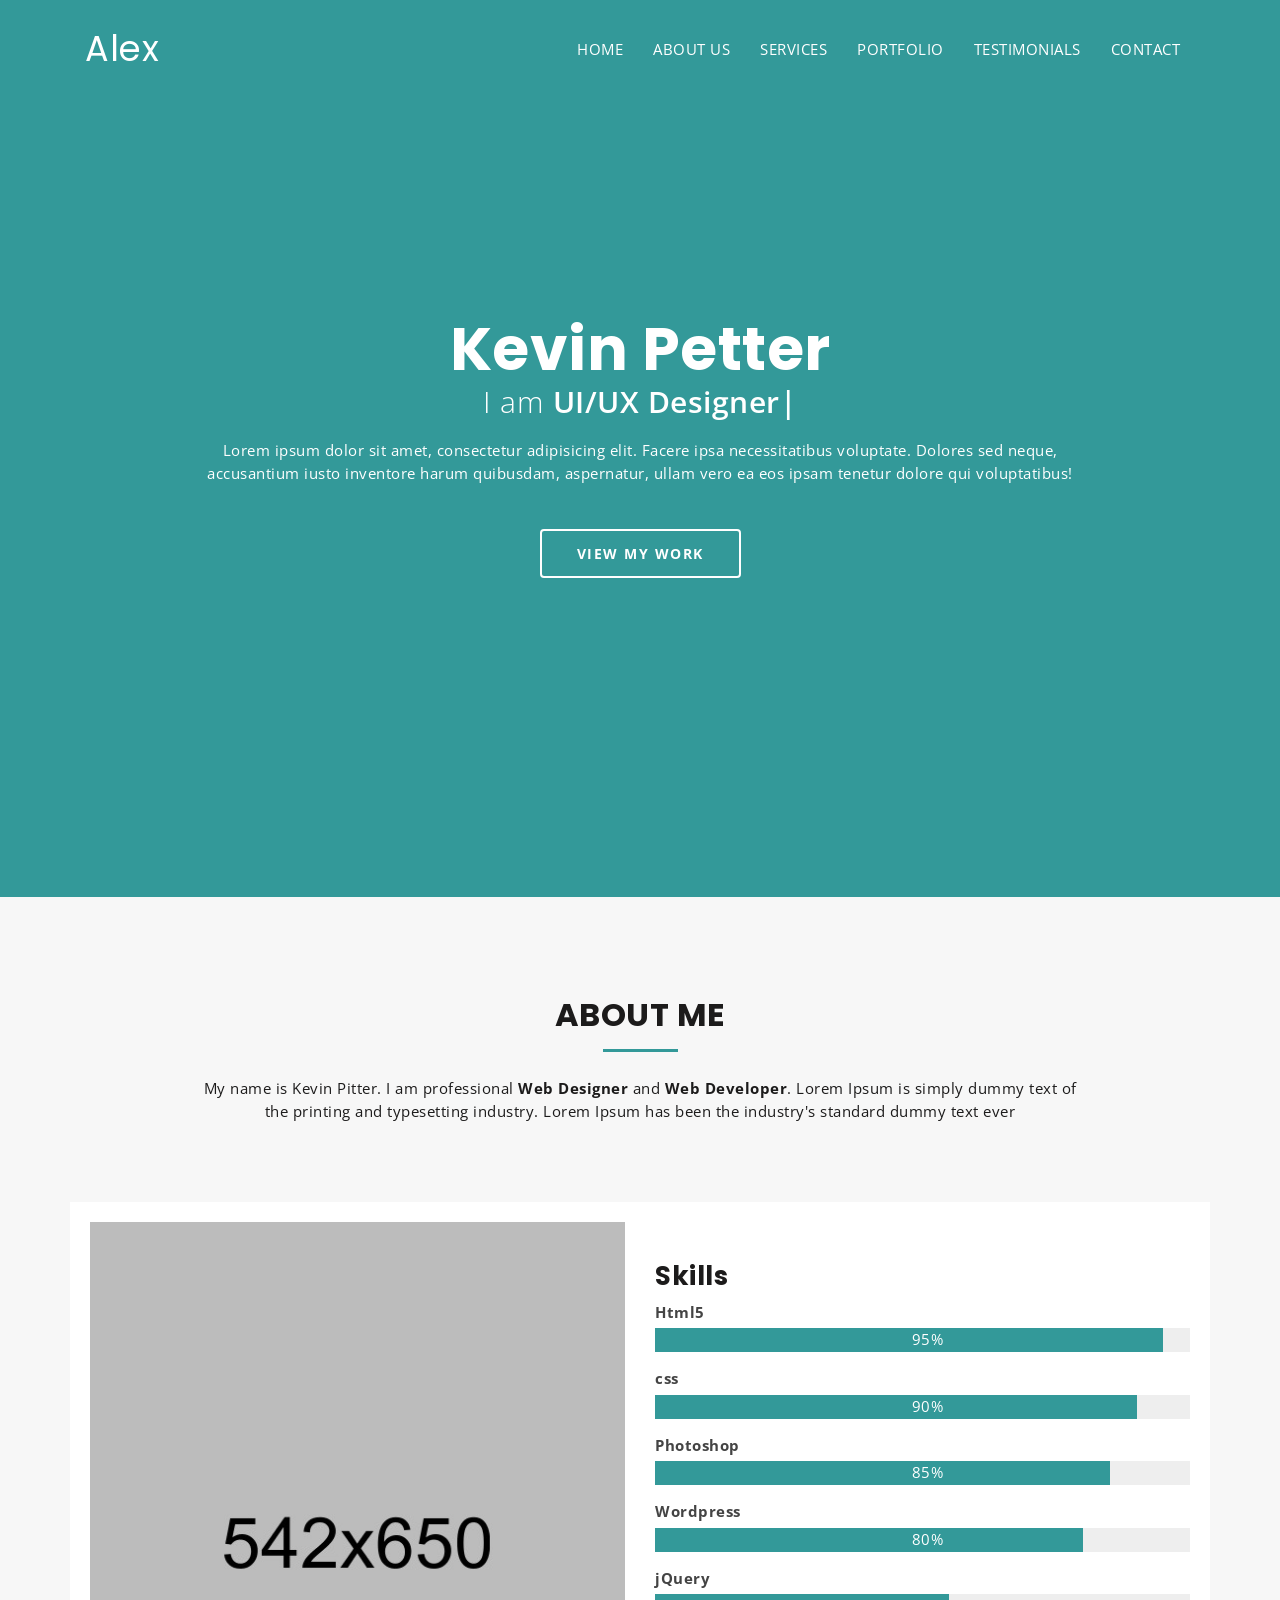
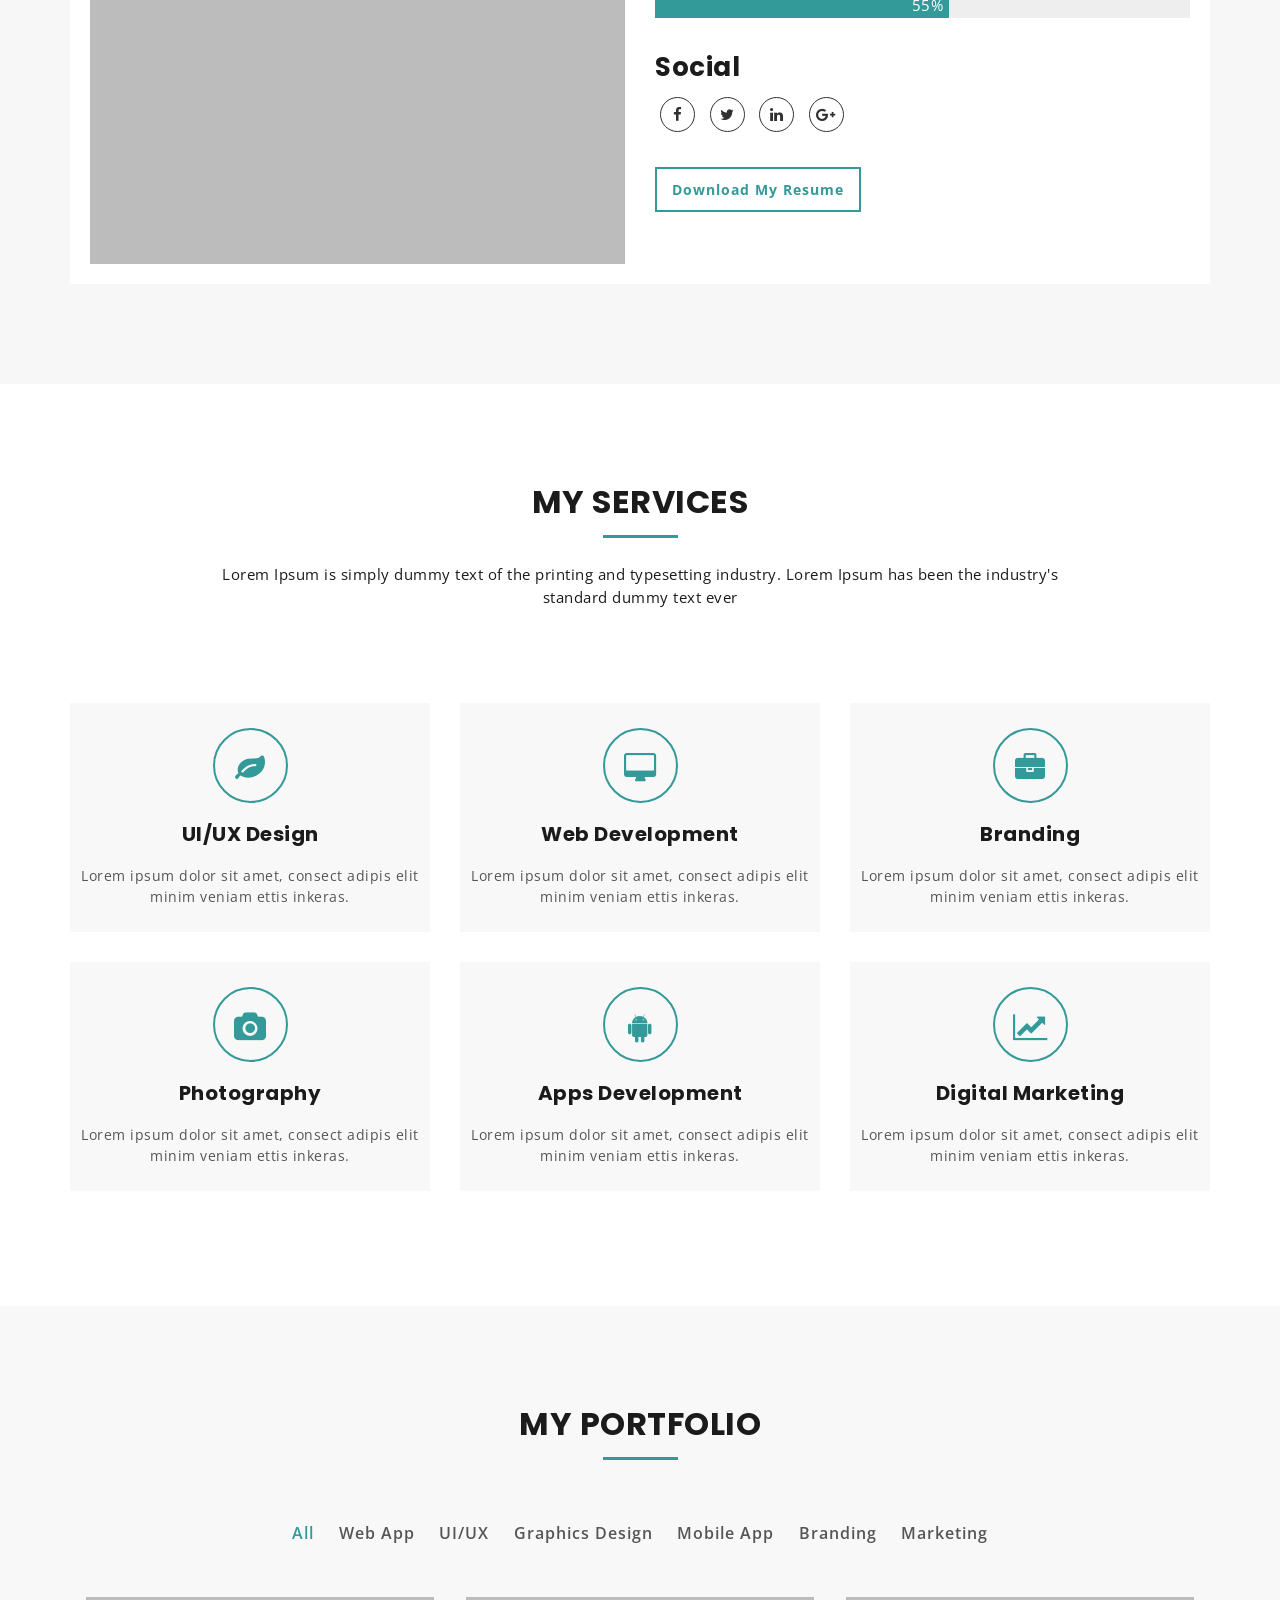
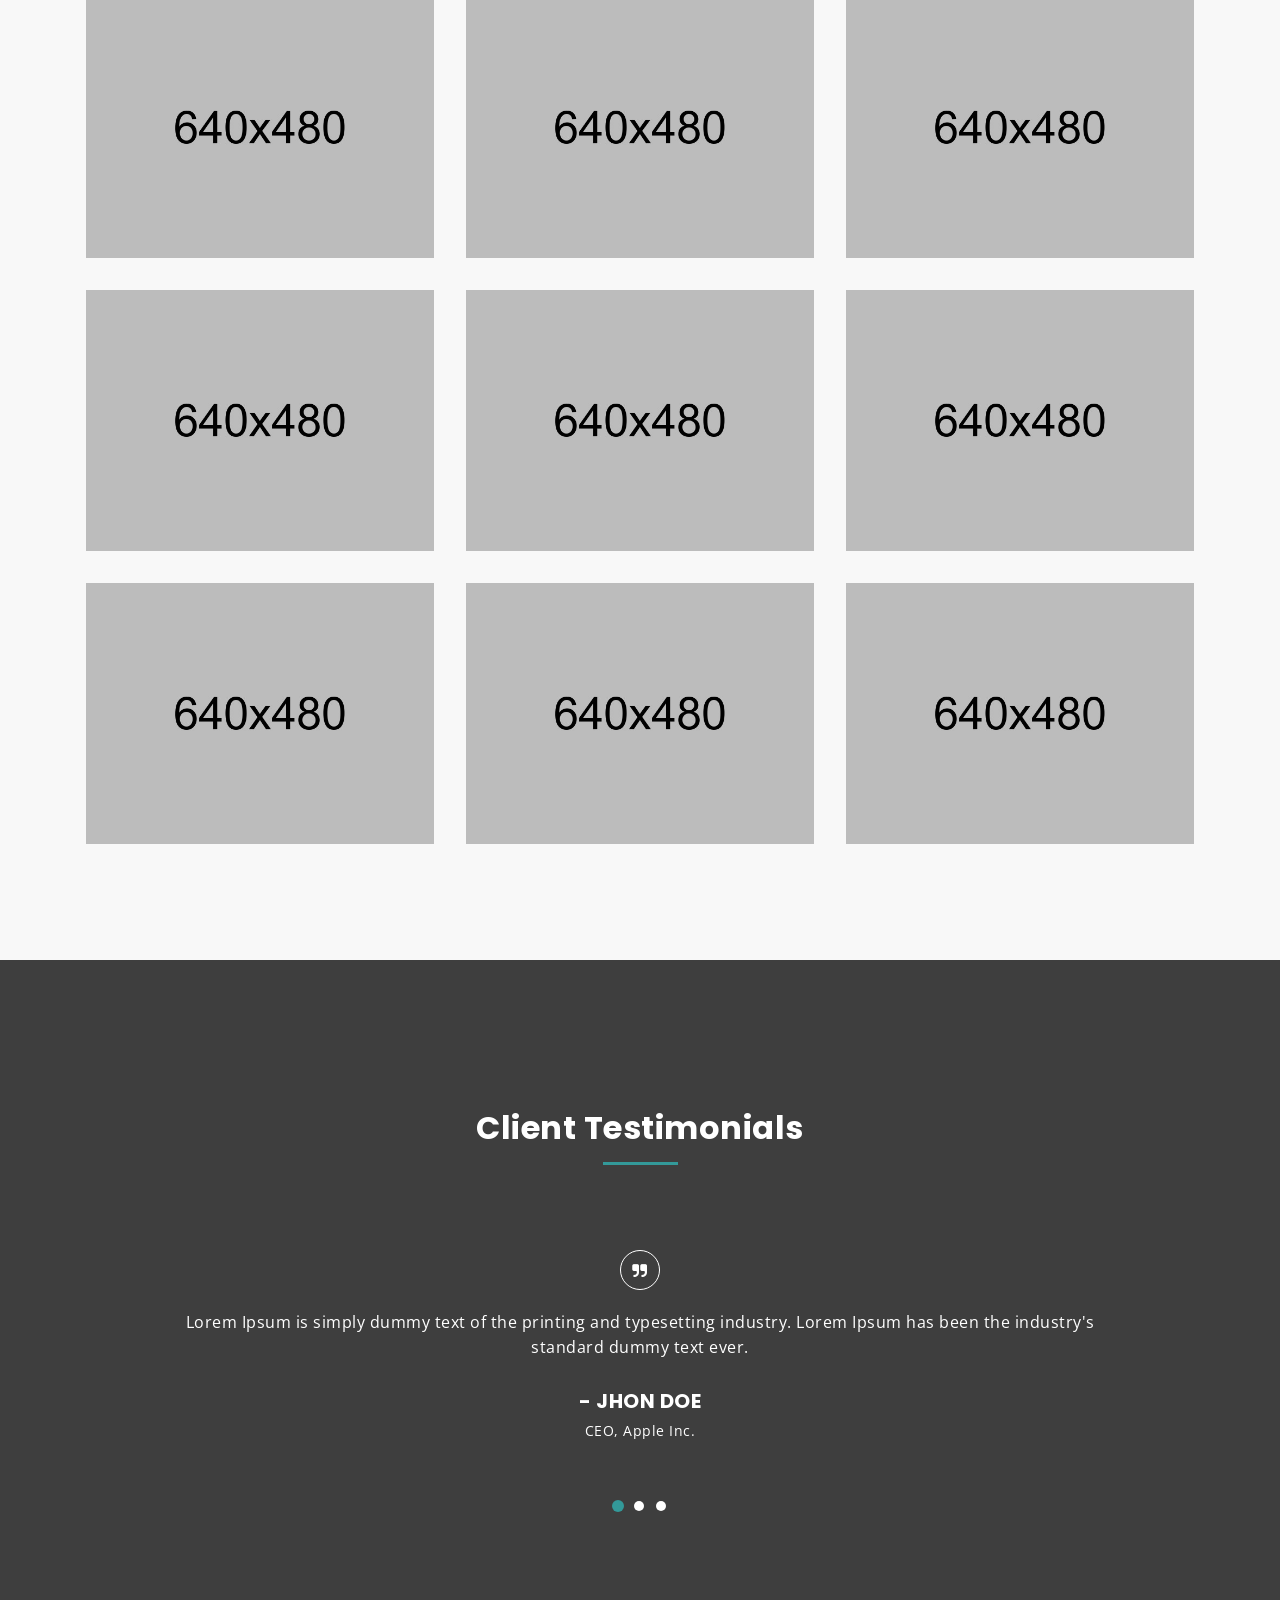
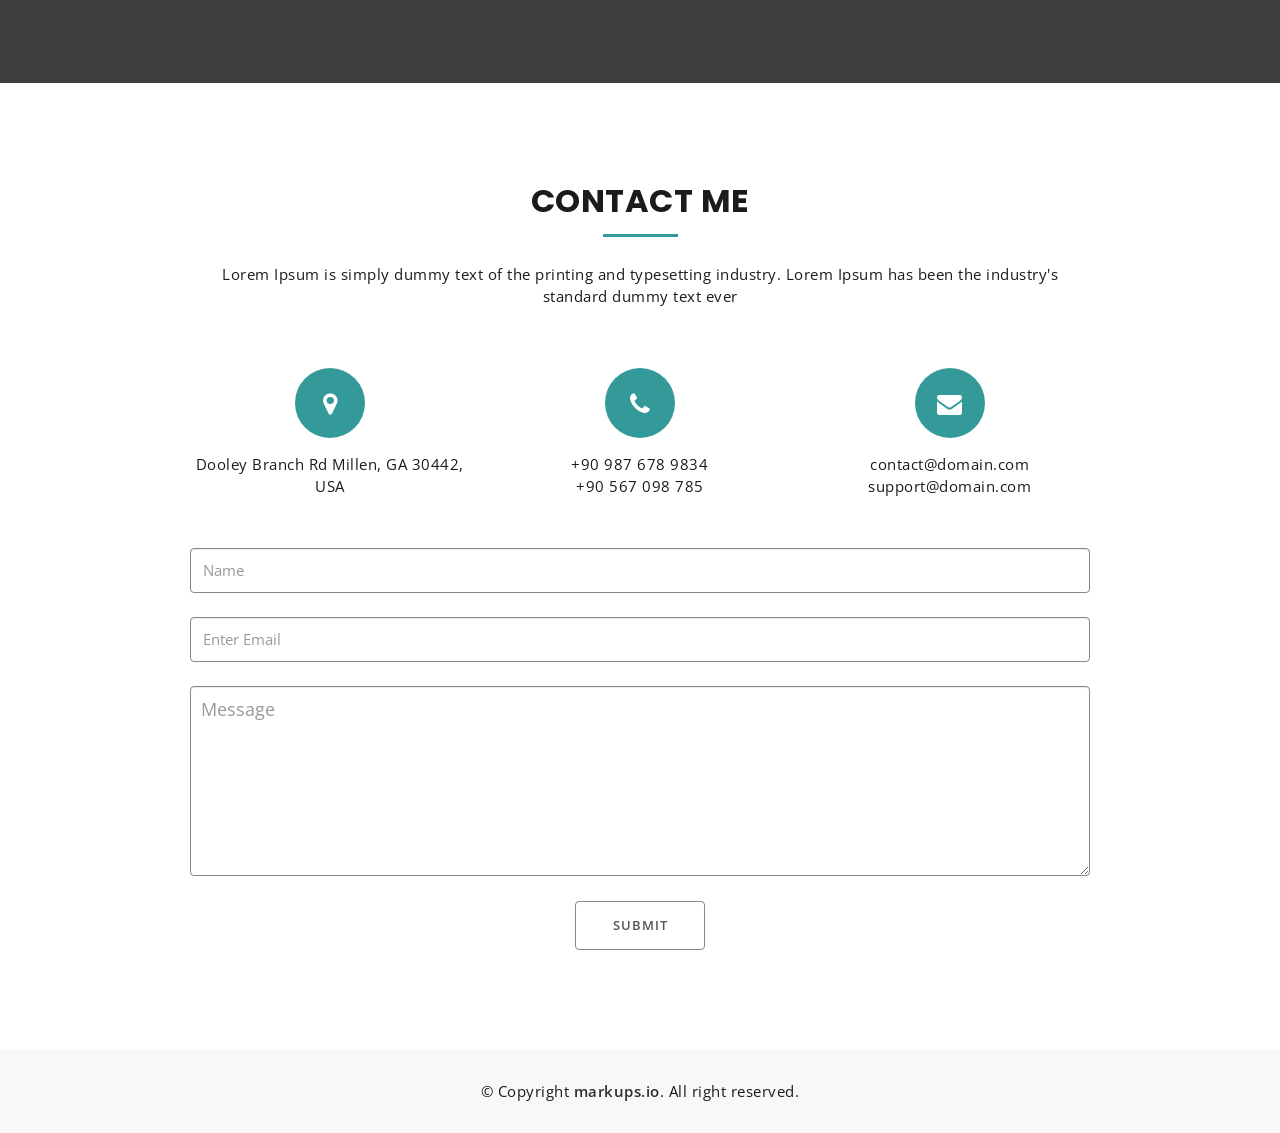
==== index.html @ 5b459e09 "Moved some files around" ====
<!DOCTYPE html>
<html lang="en">
  <head>
    <meta charset="utf-8">
    <meta http-equiv="X-UA-Compatible" content="IE=edge">
    <meta name="viewport" content="width=device-width, initial-scale=1">
    <!-- The above 3 meta tags *must* come first in the head; any other head content must come *after* these tags -->
    <title>Kevin : Home</title>
    <!-- Favicon -->
    <link rel="shortcut icon" type="image/icon" href="assets/images/favicon.ico"/>
    <!-- Font Awesome -->
    <link href="https://maxcdn.bootstrapcdn.com/font-awesome/4.6.3/css/font-awesome.min.css" rel="stylesheet">
    <!-- Bootstrap -->
    <link href="assets/css/bootstrap.min.css" rel="stylesheet">
    <!-- Slick slider -->
    <link href="assets/css/slick.css" rel="stylesheet">
    <!-- Gallery Lightbox -->
    <link href="assets/css/magnific-popup.css" rel="stylesheet">
    <!-- Theme color -->
    <link id="switcher" href="assets/css/theme-color/default-theme.css" rel="stylesheet">

    <!-- Main Style -->
    <link href="style.css" rel="stylesheet">

    <!-- Fonts -->

    <!-- Open Sans for body font -->
	<link href="https://fonts.googleapis.com/css?family=Open+Sans:300,400,400i,600,700,800" rel="stylesheet">
    <!-- Poppins for Title -->
  	<link href="https://fonts.googleapis.com/css?family=Poppins" rel="stylesheet">
 
 
	
    <!-- HTML5 shim and Respond.js for IE8 support of HTML5 elements and media queries -->
    <!-- WARNING: Respond.js doesn't work if you view the page via file:// -->
    <!--[if lt IE 9]>
      <script src="https://oss.maxcdn.com/html5shiv/3.7.2/html5shiv.min.js"></script>
      <script src="https://oss.maxcdn.com/respond/1.4.2/respond.min.js"></script>
    <![endif]-->
  </head>
  <body>
  	
  	<!-- Start Header -->
	<header id="mu-header" class="" role="banner">
		<div class="container">
			<nav class="navbar navbar-default mu-navbar">
		  <div class="container-fluid">
		    <!-- Brand and toggle get grouped for better mobile display -->
		    <div class="navbar-header">
		      <button type="button" class="navbar-toggle collapsed" data-toggle="collapse" data-target="#bs-example-navbar-collapse-1" aria-expanded="false">
		        <span class="sr-only">Toggle navigation</span>
		        <span class="icon-bar"></span>
		        <span class="icon-bar"></span>
		        <span class="icon-bar"></span>
		      </button>

		      <!-- Text Logo -->
		      <a class="navbar-brand" href="#">Alex</a>

		      <!-- Image Logo -->
		      <!-- <a class="navbar-brand" href="#"><img src="assets/images/logo.png"></a> -->


		    </div>

		    <!-- Collect the nav links, forms, and other content for toggling -->
		    <div class="collapse navbar-collapse" id="bs-example-navbar-collapse-1">
		      	<ul class="nav navbar-nav mu-menu navbar-right">
			        <li><a href="#">HOME</a></li>
			        <li><a href="#mu-about">ABOUT US</a></li>
			        <li><a href="#mu-service">SERVICES</a></li>
		            <li><a href="#mu-portfolio">PORTFOLIO</a></li>
		            <li><a href="#mu-testimonials">TESTIMONIALS</a></li>
		            <li><a href="#mu-contact">CONTACT</a></li>
		      	</ul>
		    </div><!-- /.navbar-collapse -->
		  </div><!-- /.container-fluid -->
		</nav>
		</div>
	</header>
	<!-- End Header -->

	<!-- Start Featured Slider -->

	<section id="mu-featured-slider">
		<div class="container">
			<div class="row">
				<div class="col-md-12">
					<div class="mu-featured-area">
						<h1>Kevin Petter</h1>

						<!-- Start text slide -->
						<div class="mu-featured-slider-wrapper">
							<div class="mu-featured-slider" id="typed-strings">
								<p>I am <span>UI/UX Designer</span></p>
								<p>I am <span>Web Developer</span></p>
		   						<p>I am <span>Photographer</span></p>
							</div>
							<span id="typed"></span>
						</div>
						<!-- Start text slide -->
						
						<div class="mu-featured-content">
							<p>Lorem ipsum dolor sit amet, consectetur adipisicing elit. Facere ipsa necessitatibus voluptate. Dolores sed neque, accusantium iusto inventore harum quibusdam, aspernatur, ullam vero ea eos ipsam tenetur dolore qui voluptatibus!</p>
							<a href="#mu-portfolio" class="mu-primary-btn view-my-work-btn">VIEW MY WORK</a>
						</div>

					</div>
				</div>			
			</div>
		</div>
	</section>
	
	<!-- Start Featured Slider -->
	
	<!-- Start main content -->
		
	<main role="main">

		<!-- Start About -->
		<section id="mu-about">
			<div class="container">
				<div class="row">
					<div class="col-md-12">
						<div class="mu-about-area">

							<div class="mu-about-header">
								<h2 class="mu-heading-title">ABOUT ME</h2>
								<span class="mu-header-dot"></span>
								<p>My name is Kevin Pitter. I am professional <strong>Web Designer</strong> and <strong>Web Developer</strong>. Lorem Ipsum is simply dummy text of the printing and typesetting industry. Lorem Ipsum has been the industry's standard dummy text ever</p>
							</div>

							<!-- Start About Us Content -->
							<div class="mu-about-content">
								<div class="row">
									<div class="col-md-6">
										<div class="mu-about-content-left">
											<img class="mu-profile-img" src="assets/images/profile.jpg" alt="Profile Image">
										</div>
									</div>
									<div class="col-md-6">
										<div class="mu-about-content-right">
			
											<!-- Start skills progress bar -->

						                  	<div class="mu-skill-progress-bar">
						                  		<h3>Skills</h3>
							                    <span>Html5</span>
							                    <div class="mu-pro-bar mu-html5-bar">
							                      
							                    </div>
							                    <span>css</span>
							                    <div class="mu-pro-bar mu-css-bar">
							                     
							                    </div>
							                    <span>Photoshop</span>
							                    <div class="mu-pro-bar mu-photoshop-bar">
							                    </div>
							                    <span>Wordpress</span>
							                    <div class="mu-pro-bar mu-wordpress-bar">
							                    </div>
							                    <span>jQuery</span>
							                    <div class="mu-pro-bar mu-jquery-bar">
							                    </div>
						                  	</div>

						                  	<!-- Start Social Media -->
						                  	<div class="mu-social-media">
						                  		<h3>Social</h3>
						                  		<a href="#"><i class="fa fa-facebook"></i></a>
						                  		<a href="#"><i class="fa fa-twitter"></i></a>
						                  		<a href="#"><i class="fa fa-linkedin"></i></a>
						                  		<a href="#"><i class="fa fa-google-plus"></i></a>
						                  	</div>

						                  	<!-- Download Ressume Button -->
						                  	<a href="#" class="mu-resume-btn">Download My Resume</a>

										</div>
									</div>
								</div>
							</div>
							<!-- End About Us Content -->

						</div>
					</div>
				</div>
			</div>
		</section>
		<!-- End About -->

		<!-- Start Service -->
		<section id="mu-service">
			<div class="container">
				<div class="row">
					<div class="col-md-12">
						<div class="mu-service-area">

							<div class="mu-service-header">
								<h2 class="mu-heading-title">MY SERVICES</h2>
								<span class="mu-header-dot"></span>
								<p>Lorem Ipsum is simply dummy text of the printing and typesetting industry. Lorem Ipsum has been the industry's standard dummy text ever</p>
							</div>

							<!-- Start Service Content -->
							<div class="mu-service-content">
								<div class="row">

									<!-- Service Single Content -->
									<div class="col-md-4 col-sm-6">
										<div class="mu-service-content-single">
											<span class="mu-service-icon-box">
												<i class="fa fa-leaf"></i>
											</span>
											<h4>UI/UX Design</h4>
											<p>Lorem ipsum dolor sit amet, consect adipis elit minim veniam ettis inkeras.</p>
										</div>
									</div>
									<!-- / Service Single Content -->

									<!-- Service Single Content -->
									<div class="col-md-4 col-sm-6">
										<div class="mu-service-content-single">
											<span class="mu-service-icon-box">
												<i class="fa fa-desktop"></i>
											</span>
											<h4>Web Development</h4>
											<p>Lorem ipsum dolor sit amet, consect adipis elit minim veniam ettis inkeras.</p>
										</div>
									</div>
									<!-- / Service Single Content -->

									<!-- Service Single Content -->
									<div class="col-md-4 col-sm-6">
										<div class="mu-service-content-single">
											<span class="mu-service-icon-box">
												<i class="fa fa-briefcase"></i>
											</span>
											<h4>Branding</h4>
											<p>Lorem ipsum dolor sit amet, consect adipis elit minim veniam ettis inkeras.</p>
										</div>
									</div>
									<!-- / Service Single Content -->

									<!-- Service Single Content -->
									<div class="col-md-4 col-sm-6">
										<div class="mu-service-content-single">
											<span class="mu-service-icon-box">
												<i class="fa fa-camera"></i>
											</span>
											<h4>Photography</h4>
											<p>Lorem ipsum dolor sit amet, consect adipis elit minim veniam ettis inkeras.</p>
										</div>
									</div>
									<!-- / Service Single Content -->

									<!-- Service Single Content -->
									<div class="col-md-4 col-sm-6">
										<div class="mu-service-content-single">
											<span class="mu-service-icon-box">
												<i class="fa fa-android"></i>
											</span>
											<h4>Apps Development</h4>
											<p>Lorem ipsum dolor sit amet, consect adipis elit minim veniam ettis inkeras.</p>
										</div>
									</div>
									<!-- / Service Single Content -->

									<!-- Service Single Content -->
									<div class="col-md-4 col-sm-6">
										<div class="mu-service-content-single">
											<span class="mu-service-icon-box">
												<i class="fa fa-line-chart"></i>
											</span>
											<h4>Digital Marketing</h4>
											<p>Lorem ipsum dolor sit amet, consect adipis elit minim veniam ettis inkeras.</p>
										</div>
									</div>
									<!-- / Service Single Content -->

								</div>
							</div>
							<!-- End Service Content -->

						</div>
					</div>
				</div>
			</div>
		</section>
		<!-- End Service -->

		<!-- Start Portfolio -->
		<section id="mu-portfolio">
			<div class="container">
				<div class="row">
					<div class="col-md-12">
						<div class="mu-portfolio-area">

							<div class="mu-portfolio-header">
								<h2 class="mu-heading-title">MY PORTFOLIO</h2>
								<span class="mu-header-dot"></span>
							</div>

							<!-- Start Portfolio Filter -->
							<div class="mu-portfolio-filter-area">
								<ul class="mu-simplefilter">
					                <li class="active" data-filter="all">All</li>
					                <li data-filter="1">Web App</li>
					                <li data-filter="2">UI/UX</li>
					                <li data-filter="3">Graphics Design</li>
					                <li data-filter="4">Mobile App</li>
					                <li data-filter="5">Branding</li>
					                <li data-filter="6">Marketing</li>
					            </ul>
							</div>

							<!-- Start Portfolio Content -->
							<div class="mu-portfolio-content">
								<div class="filtr-container">

					                <div class="col-xs-6 col-sm-4 col-md-4 filtr-item" data-category="1">
					                	<div class="mu-item-thumbonail">
					                		<img class="img-responsive" src="assets/images/portfolio/img-1.jpeg" alt="image">
					                	</div>
					                	<div class="mu-filter-item-content">
					                    	<h4 class="mu-filter-item-title">WEB DEVELOPMENT</h4>
					                    	<a class="mu-filter-link" href="#"><i class="fa fa-link"></i></a>
					                    	<a class="mu-filter-imglink" href="assets/images/portfolio/img-1.jpeg" title="Web Development"><i class="fa fa-search"></i></a>
					                    </div>
					                </div>

					                <div class="col-xs-6 col-sm-4 col-md-4 filtr-item" data-category="2">
					                	<div class="mu-item-thumbonail">
					                		<img class="img-responsive" src="assets/images/portfolio/img-2.jpeg" alt="image">
					                	</div>
					                	<div class="mu-filter-item-content">
					                    	<h4 class="mu-filter-item-title">UI/UX DESIGN</h4>
					                    	<a class="mu-filter-link" href="#"><i class="fa fa-link"></i></a>
					                    	<a class="mu-filter-imglink" href="assets/images/portfolio/img-2.jpeg" title="UI/UX DESIGN"><i class="fa fa-search"></i></a>
					                    </div>
					                </div>

					                <div class="col-xs-6 col-sm-4 col-md-4 filtr-item" data-category="3">
					                	<div class="mu-item-thumbonail">
					                		<img class="img-responsive" src="assets/images/portfolio/img-3.jpeg" alt="image">
					                	</div>
					                	<div class="mu-filter-item-content">
					                    	<h4 class="mu-filter-item-title">GRAPHICS DESIGN</h4>
					                    	<a class="mu-filter-link" href="#"><i class="fa fa-link"></i></a>
					                    	<a class="mu-filter-imglink" href="assets/images/portfolio/img-3.jpeg" title="GRAPHICS DESIGN"><i class="fa fa-search"></i></a>
					                    </div>
					                </div>

					                <div class="col-xs-6 col-sm-4 col-md-4 filtr-item" data-category="4">
					                	<div class="mu-item-thumbonail">
					                		<img class="img-responsive" src="assets/images/portfolio/img-4.jpeg" alt="image">
					                	</div>
					                	<div class="mu-filter-item-content">
					                    	<h4 class="mu-filter-item-title">MOBILE APP</h4>
					                    	<a class="mu-filter-link" href="#"><i class="fa fa-link"></i></a>
					                    	<a class="mu-filter-imglink" href="assets/images/portfolio/img-4.jpeg" title="MOBILE APP"><i class="fa fa-search"></i></a>
					                    </div>
					                </div>

					                <div class="col-xs-6 col-sm-4 col-md-4 filtr-item" data-category="5">
					                	<div class="mu-item-thumbonail">
					                		<img class="img-responsive" src="assets/images/portfolio/img-5.jpeg" alt="image">
					                	</div>
					                	<div class="mu-filter-item-content">
					                    	<h4 class="mu-filter-item-title">BRANDING</h4>
					                    	<a class="mu-filter-link" href="#"><i class="fa fa-link"></i></a>
					                    	<a class="mu-filter-imglink" href="assets/images/portfolio/img-5.jpeg" title="BRANDING"><i class="fa fa-search"></i></a>
					                    </div>
					                </div>

					                <div class="col-xs-6 col-sm-4 col-md-4 filtr-item" data-category="6">
					                	<div class="mu-item-thumbonail">
					                		<img class="img-responsive" src="assets/images/portfolio/img-6.jpeg" alt="image">
					                	</div>
					                	<div class="mu-filter-item-content">
					                    	<h4 class="mu-filter-item-title">MARKETING</h4>
					                    	<a class="mu-filter-link" href="#"><i class="fa fa-link"></i></a>
					                    	<a class="mu-filter-imglink" href="assets/images/portfolio/img-6.jpeg" title="MARKETING"><i class="fa fa-search"></i></a>
					                    </div>
					                </div>

					                <div class="col-xs-6 col-sm-4 col-md-4 filtr-item" data-category="1">
					                	<div class="mu-item-thumbonail">
					                		<img class="img-responsive" src="assets/images/portfolio/img-7.jpg" alt="image">
					                	</div>
					                	<div class="mu-filter-item-content">
					                    	<h4 class="mu-filter-item-title">WEB DEVELOPMENT</h4>
					                    	<a class="mu-filter-link" href="#"><i class="fa fa-link"></i></a>
					                    	<a class="mu-filter-imglink" href="assets/images/portfolio/img-7.jpg" title="WEB DEVELOPMENT"><i class="fa fa-search"></i></a>
					                    </div>
					                </div>

					                <div class="col-xs-6 col-sm-4 col-md-4 filtr-item" data-category="4">
					                	<div class="mu-item-thumbonail">
					                		<img class="img-responsive" src="assets/images/portfolio/img-8.jpeg" alt="image">
					                	</div>
					                	<div class="mu-filter-item-content">
					                    	<h4 class="mu-filter-item-title">MOBILE APP</h4>
					                    	<a class="mu-filter-link" href="#"><i class="fa fa-link"></i></a>
					                    	<a class="mu-filter-imglink" href="assets/images/portfolio/img-8.jpeg" title="MOBILE APP"><i class="fa fa-search"></i></a>
					                    </div>
					                </div>

					                <div class="col-xs-6 col-sm-4 col-md-4 filtr-item" data-category="3">
					                	<div class="mu-item-thumbonail">
					                		<img class="img-responsive" src="assets/images/portfolio/img-9.jpeg" alt="image">
					                	</div>
					                	<div class="mu-filter-item-content">
					                    	<h4 class="mu-filter-item-title">GRAPHICS DESIGN</h4>
					                    	<a class="mu-filter-link" href="#"><i class="fa fa-link"></i></a>
					                    	<a class="mu-filter-imglink" href="assets/images/portfolio/img-9.jpeg" title="GRAPHICS DESIGN"><i class="fa fa-search"></i></a>
					                    </div>
					                </div>

					            </div>
							</div>
							<!-- End Portfolio Content -->

						</div>
					</div>
				</div>
			</div>
		</section>
		<!-- End Portfolio -->

		<!-- Start Testimonials -->
		<section id="mu-testimonials">
			<div class="container">
				<div class="row">
					<div class="col-md-12">
						<div class="mu-testimonials-area">
							<div class="mu-testimonial-header">
								<h2 class="mu-heading-title">Client Testimonials</h2>
								<span class="mu-header-dot"></span>
							</div>

							<div class="mu-testimonials-block">
								<ul class="mu-testimonial-slide">

									<li>
										<i class="fa fa-quote-right mu-quote-icon"></i>
										<p>Lorem Ipsum is simply dummy text of the printing and typesetting industry. Lorem Ipsum has been the industry's standard dummy text ever.</p>
										<h5 class="mu-ct-name"> - Jhon Doe</h5>
										<span class="mu-ct-title">CEO, Apple Inc.</span>
									</li>

									<li>
										<i class="fa fa-quote-right mu-quote-icon"></i>
										<p>Lorem Ipsum is simply dummy text of the printing and typesetting industry. Lorem Ipsum has been the industry's standard dummy text ever.</p>
										<h5 class="mu-ct-name"> - Alice Boga</h5>
										<span class="mu-ct-title">Director, Google Inc.</span>
									</li>

									<li>
										<i class="fa fa-quote-right mu-quote-icon"></i>
										<p>Lorem Ipsum is simply dummy text of the printing and typesetting industry. Lorem Ipsum has been the industry's standard dummy text ever.</p>
										<h5 class="mu-ct-name"> - Jhon Smith</h5>
										<span class="mu-ct-title">Web Developer</span>
									</li>

								</ul>
							</div>

						</div>
					</div>
				</div>
			</div>
		</section>
		<!-- End Testimonials -->


		<!-- Start Contact -->
		<section id="mu-contact">
			<div class="container">
				<div class="row">
					<div class="col-md-12">
						<div class="mu-contact-area">

							<div class="mu-contact-header">
								<h2 class="mu-heading-title">CONTACT ME</h2>
								<span class="mu-header-dot"></span>
								<p>Lorem Ipsum is simply dummy text of the printing and typesetting industry. Lorem Ipsum has been the industry's standard dummy text ever</p>
							</div>

							<!-- Start Contact Content -->
							<div class="mu-contact-content">
								<div class="row">

									<div class="col-md-12">
										<div class="mu-contact-top">

											<div class="row">
												<div class="col-sm-4">
													<div class="mu-contact-top-single">
														<div class="mu-icon"><i class="fa fa-map-marker"></i></div>
														<p>Dooley Branch Rd Millen, GA 30442, USA</p>
													</div>
												</div>
												<div class="col-sm-4">
													<div class="mu-contact-top-single">
														<div class="mu-icon"><i class="fa fa-phone"></i></div>
														<p>+90 987 678 9834</p>
														<p>+90 567 098 785</p>
													</div>
												</div>
												<div class="col-sm-4">
													<div class="mu-contact-top-single">
														<div class="mu-icon"><i class="fa fa-envelope"></i></div>
														<p>contact@domain.com</p>
														<p>support@domain.com</p>
													</div>
												</div>

											</div>
										</div>
									</div>	

									<div class="col-md-12">
										<div class="mu-contact-bottom">
										<div id="form-messages"></div>
											<form id="ajax-contact" method="post" action="mailer.php" class="mu-contact-form">
												<div class="form-group">                
													<input type="text" class="form-control" placeholder="Name" id="name" name="name" required>
												</div>
												<div class="form-group">                
													<input type="email" class="form-control" placeholder="Enter Email" id="email" name="email" required>
												</div>              
												<div class="form-group">
													<textarea class="form-control" placeholder="Message" id="message" name="message" required></textarea>
												</div>
												<button type="submit" class="mu-send-msg-btn"><span>SUBMIT</span></button>
								            </form>
										</div>
									</div>	

								</div>
							</div>
							<!-- End Contact Content -->

						</div>
					</div>
				</div>
			</div>
		</section>
		<!-- End Contact -->

	</main>
	
	<!-- End main content -->	
			
			
	<!-- Start footer -->
	<footer id="mu-footer" role="contentinfo">
			<div class="container">
				<div class="mu-footer-area">
					<p class="mu-copy-right">&copy; Copyright <a rel="nofollow" href="http://markups.io">markups.io</a>. All right reserved.</p>
				</div>
			</div>

	</footer>
	<!-- End footer -->

	
	
    <!-- jQuery library -->
    <script src="https://ajax.googleapis.com/ajax/libs/jquery/1.11.3/jquery.min.js"></script>
    <!-- Include all compiled plugins (below), or include individual files as needed -->
    <!-- Bootstrap -->
    <script src="assets/js/bootstrap.min.js"></script>
	<!-- Slick slider -->
    <script type="text/javascript" src="assets/js/slick.min.js"></script>
    <!-- Filterable Gallery js -->
    <script type="text/javascript" src="assets/js/jquery.filterizr.min.js"></script>
    <!-- Gallery Lightbox -->
    <script type="text/javascript" src="assets/js/jquery.magnific-popup.min.js"></script>
    <!-- Ajax contact form  -->
    <script type="text/javascript" src="assets/js/app.js"></script>
	<!-- Featured Slider -->
    <script type="text/javascript" src="assets/js/typed.min.js"></script>
    <!-- On scroll JS  -->
    <script src="assets/js/jquery.appear.js"></script>
	<!-- Progress Bar -->
    <script type="text/javascript" src="assets/js/jquery.lineProgressbar.js"></script>
    
	
    <!-- Custom js -->
	<script type="text/javascript" src="assets/js/custom.js"></script>

	
	
    
  </body>
</html>
---- assets/css/theme-color/default-theme.css ----
/*=======================================
Template Design By MarkUps	
Author URI : http://www.markups.io/
========================================*/



.mu-primary-btn:hover,
.mu-primary-btn:focus,
.mu-filter-link:hover,
.mu-filter-imglink:hover,
.mu-filter-link:focus,
.mu-filter-imglink:focus,
.mu-simplefilter li:hover,
.mu-simplefilter li.active,
.mu-copy-right a:hover,
.mu-copy-right a:focus {
	color: #339999;
}

.mu-send-msg-btn:hover,
.mu-send-msg-btn:focus,
.mu-social-media a:hover,
.mu-social-media a:focus {
	border: 1px solid #339999;
	color: #339999;
}

.mu-testimonial-slide .slick-dots li button:hover,
.mu-testimonial-slide .slick-dots li button:focus,
.mu-testimonial-slide .slick-dots li.slick-active button,
.mu-resume-btn:hover,
.mu-resume-btn:focus,
.mu-header-dot,
.mu-filter-item-content,
.mu-contact-top-single .mu-icon,
.mu-skill-progress-bar .mu-pro-bar,
#mu-featured-slider,
#mu-header.mu-fixed-nav {
	background-color: #339999;
}

.mu-contact-form .form-control:focus {
	border: 1px solid #339999;    
} 

.mu-resume-btn,
.mu-service-icon-box {
	border: 2px solid #339999;
	color: #339999;
}


.mu-pro-bar .proggress {
	background-color: #339999 !important;
}
---- style.css ----
/*
Template Name: Kevin	
Author: MarkUps
Author URI: http://www.markups.io/
Version: 1.0
*/


/* Table of Content
==================================================
#BASIC TYPOGRAPHY
#HEADER	
#MENU 
#FEATURED SLIDER 
#ABOUT US
#SERVICE 
#PORTFOLIO
#TESTIMONIAL
#CONTACT US
#FOOTER
#RESPONSIVE STYLE
*/


/*--------------------*/
/* BASIC TYPOGRAPHY */
/*--------------------*/

body,
html {
	overflow-x:hidden;
}

body {
	font-family: 'Open Sans', sans-serif;
	font-size: 15px;
	letter-spacing: 0.5px;
	line-height: 1.5;
	color: #1c1b1b;
}

ul {
	padding: 0;
	margin: 0;
}

ul li {
	list-style: disc;
	font-size: 17px;
	line-height: 1.59;
}

a { 
	text-decoration: none;
	color: #2f2f2f;  
}

a:hover,
a:focus {
	outline: none;
	text-decoration: none;
}

h1,
h2,
h3,
h4,
h5,
h6 {
	font-family: 'Poppins', sans-serif;
	font-weight: 700;
	margin-top: 0;
}


h1 {
	font-size: 38px;
}

h2 {  
	font-size: 32px; 
	line-height: 1.13; 
}

h3 {  
	font-size: 26px;  
}

h4 {  
	font-size: 22px;  
}

h5 {  
	font-size: 20px;  
}

h6 {  
	font-size: 18px;  
}

img {
	border: none;
	max-width: 100%;
}

code {
	background-color: #ee6e73;
	border-radius: 2px;
	color: #fff;
	padding: 2px 4px;
}

pre {
	background-color: #f8f8f8;
	border: 1px solid #eee;
	border-radius: 4px;
	padding: 10px;
}

pre code {
	background-color: transparent;
	color: #333;
}

del{
	text-decoration-color: #ee6e73;
}

kbd {
	background-color: #ddd;
	padding: 4px 6px;
	border-radius: 2px;
	color: ;
}

address {
	line-height: 1.5;
	padding-left: 10px;
}

dl dt {
	font-weight: 700;
}

dl dd {
	margin-left: 0;
}

blockquote {
	background-color: #f8f8f8;
	border-radius: 0 4px 4px 0;
	padding: 5px 15px;
	
}

blockquote p {
	margin-top: 10px;
}

button {
	padding: 5px 15px;
	border: none;
}

button:focus {
	outline: none;
	border: none;
}

/*Wordpress default class*/

.alignleft {
	float:left;
	margin-right:8px;
}

.aligncenter {
	display:block;
	margin:10px auto;
}

.alignright {
	float:right;
	margin-left:8px;
}		

.alignnone {
	max-width: 100%;
}

.wp-caption-text {
	font-size: 12px;
	font-style: italic;
	text-align: center;
}

/* ========= BUTTON =========*/

.mu-primary-btn {
	background-color: transparent;
	border-radius: 4px;
	border: 2px solid #ffffff;
	color: #fff;
	display: inline-block;
	font-size: 14px;
	font-weight: 700;
	letter-spacing: 1.5px;
	padding: 12px 35px;
	-webkit-transition: all 0.5s;
	transition: all 0.5s;
}

.mu-primary-btn:hover,
.mu-primary-btn:focus {
	background-color: #fff;
}

.mu-send-msg-btn {
	border-radius: 4px;
	border: 1px solid #888;
	background-color: transparent;
	color: #555;
	font-size: 13px;
	font-weight: 600;
	letter-spacing: 1px;
	text-align: center;
	padding: 14px 24px;
	margin-top: 10px;
	-webkit-transition: all 0.5s;
	transition: all 0.5s;
	width: 130px;
}

.mu-send-msg-btn:hover,
.mu-send-msg-btn:focus {
	background-color: #fff;
}



/*--------------------*/
/* HEADER */
/*--------------------*/

#mu-header {
	display: inline;
	float: left;
	width: 100%;
	position: absolute;
	left: 0;
	right: 0;
	top: 0;
	padding: 25px 0;
	z-index: 999;
	transition: all 0.5s;
}

.navbar-default .navbar-brand, 
.navbar-default .navbar-brand:hover, 
.navbar-default .navbar-brand:focus {
	color: #fff;
	font-size: 35px;
	font-family: 'Poppins', sans-serif;
	margin-top: 0;
	width: 120px;
	line-height: 18px;
}

.navbar-brand img {
	margin-top: -7px;
}

#mu-header.mu-fixed-nav {
	width: 100%;
	position: fixed;
	padding: 15px 0;
}


/*--------------------*/
/* MENU */
/*--------------------*/

.mu-navbar {
	background-color: transparent;
	border: none;
	border-radius: 0;
	margin-bottom: 0;

}

.mu-menu {
	margin-top: 4px;
}

.navbar-default .mu-menu li a {
	color: #fff;
	font-size: 15px;
	font-weight: 400;
	padding: 0;
	margin: 10px 15px;
	transition: all 0.5s;
	position: relative;
}

.navbar-default .mu-menu li a::after {
	background-color: #fff;
	content: '';
	height: 2px;
	width: 100%;
	position: absolute;
	bottom: -5px;
	left: 0;
	transform: scale(0);
	transition: all 0.5s;
}

.navbar-default .mu-menu li a:hover,
.navbar-default .mu-menu li a:focus,
.navbar-default .navbar-nav > .active > a, 
.navbar-default .navbar-nav > .active > a:focus, 
.navbar-default .navbar-nav > .active > a:hover {
	background-color: transparent;
	color: #fff;
}

.navbar-default .mu-menu li a:hover::after,
.navbar-default .mu-menu li a:focus::after,
.navbar-default .navbar-nav > .active > a:focus::after, 
.navbar-default .navbar-nav > .active > a:hover::after {
	transform: scale(1);
}


/*--------------------*/
/* FEATURED SLIDER */
/*--------------------*/

#mu-featured-slider {
	background-attachment: fixed;
	background-size: cover;
	background-position: center center;
	display: inline;
	float: left;
	width: 100%;
}


.mu-featured-area {
	display: inline;
	float: left;
	width: 100%;
	padding: 28% 10%;
	text-align: center;
}

.mu-featured-area h1 {
	font-size: 60px;
	color: #fff;
	font-weight: 700;
	margin-bottom: 0;
	line-height: 1;
}

.mu-featured-slider-wrapper {
	display: inline;
	float: left;
	width: 100%;
}

.mu-featured-slider {
	display: inline;
	float: left;
	width: 100%;
}

.mu-featured-slider p,
#typed {
	color: #fff;
	font-size: 30px;
	font-weight: 300;
}

.mu-featured-slider span,
#typed span,
.typed-cursor {
	color: #fff;
	font-size: 30px;
	font-weight: 600;
}

.mu-featured-content {
	margin-top: 15px;
	display: inline;
	float: left;
	width: 100%;
}

.mu-featured-content p{
	color: #fff;
}

.mu-featured-content a{
	margin-top: 35px;
}


/*--------------------*/
/* ABOUT US */
/*--------------------*/


#mu-about {
	background-color: #f7f7f7;
	display: inline;
	float: left;
	width: 100%;
}

.mu-about-area {
	display: inline;
	float: left;
	padding: 100px 0;
	width: 100%;
}

.mu-about-header {
	display: inline;
	float: left;
	text-align: center;
	padding: 0 120px;
	width: 100%;
}

.mu-heading-title {
	color: #1c1b1b;
	margin-bottom: 15px;
	position: relative;
}

.mu-about-content {
	background-color: #fff;
	display: inline;
	float: left;
	margin-top: 70px;
	padding: 20px;
	width: 100%;
}

.mu-about-content-left {
	display: inline;
	float: left;
	width: 100%;
}

.mu-about-content-right {
	display: inline;
	float: left;
	margin-top: 20px;
	width: 100%;
}

.mu-skill-progress-bar {
	display: inline;
	float: left;
	width: 100%;
}

.mu-skill-progress-bar h3 {
	margin-top: 20px;
}

.mu-skill-progress-bar>span {
	display: block;
	margin-bottom: 5px;
	font-size: 15px;
	font-weight: 700;
	color: #444;
}

.mu-skill-progress-bar .mu-pro-bar {
	width: 100%;
	margin-bottom: 15px;
	text-align: center;
}

.mu-pro-percentage {
	display: inline-block;
	padding: 5px 0;
	color: #fff;
}

.mu-pro-bar .progressbar {
	position: relative;
}

.mu-pro-bar .proggress {
	height: 24px !important;
	width: 10px;
}

.mu-pro-bar .percentCount {
	position: absolute;
	top: 0;
	left: 48%;
	color: #fff;
}

.mu-social-media{
	display: inline;
	float: left;
	width: 100%;
}

.mu-social-media h3 {
	margin-top: 20px;
}

.mu-social-media a {
	border-radius: 50%;
	display: inline-block;
	font-size: 15px;
	border: 1px solid #333;
	width: 35px;
	height: 35px;
	line-height: 32px;
	text-align: center;
	margin: 5px 5px;
	-webkit-transition: all 0.5s;
	transition: all 0.5s;
	
}

.mu-resume-btn {
	margin-top: 30px;
	display: inline-block;
	padding: 10px 15px;
	font-size: 14px;
	font-weight: 700;
	letter-spacing: 1px;
	-webkit-transition: all 0.5s;
	transition: all 0.5s;
}

.mu-resume-btn:hover,
.mu-resume-btn:focus {
	color: #fff;
}


/*--------------------*/
/* SERVICE */
/*--------------------*/


#mu-service {
	display: inline;
	float: left;
	width: 100%;
}

.mu-service-area {
	display: inline;
	float: left;
	padding: 100px 0;
	width: 100%;
}

.mu-service-header {
	display: inline;
	float: left;
	text-align: center;
	padding: 0 120px;
	width: 100%;
}

.mu-heading-title {
	color: #1c1b1b;
	margin-bottom: 15px;
	position: relative;
}

.mu-service-content{
	display: inline;
	float: left;
	margin-top: 70px;
	width: 100%;
}

.mu-service-content-single {
	background-color: #f8f8f8;
	display: inline;
	float: left;
	text-align: center;
	margin-top: 15px;
	margin-bottom: 15px;
	padding: 25px 10px;
	width: 100%;
}

.mu-service-icon-box {
	font-size: 30px;
	margin-bottom: 20px;
	display: inline-block;
	border-radius: 50%;
	width: 75px;
	height: 75px;
	line-height: 75px;
}

.mu-service-content-single h4{
	margin-bottom: 20px;
	font-size: 20px;
}

.mu-service-content-single p {
	font-size: 14px;
	margin-bottom: 0;
	color: #555;
	letter-spacing: 0.5px;
}


/*--------------------*/
/* PORTFOLIO */
/*--------------------*/


#mu-portfolio {
	background-color: #f8f8f8;
	display: inline;
	float: left;
	width: 100%;
}

.mu-portfolio-area {
	display: inline;
	float: left;
	padding: 100px 0;
	width: 100%;
}

.mu-portfolio-header {
	display: inline;
	float: left;
	text-align: center;
	width: 100%;
}

.mu-heading-title {
	color: #1c1b1b;
	margin-bottom: 15px;
	position: relative;
}

.mu-header-dot {
	border-radius: 0;
	height: 3px;
	width: 75px;
	display: inline-block;
	margin-bottom: 20px;
}

.mu-portfolio-content{
	display: inline;
	float: left;
	margin-top: 30px;
	width: 100%;
}

.mu-portfolio-filter-area{
	display: inline;
	float: left;
	width: 100%;
	margin-top: 30px;
}

.filtr-item {
	margin-bottom: 0px;
	padding: 16px;
}

.filtr-item h4 {
	font-size: 18px;
	letter-spacing: 1px;
}

.mu-filter-item-content {
	position: absolute;
	left: 16px;
	top: 16px;
	right: 16px;
	bottom: 16px;
	color: #fff;
	padding-top: 25%;
	text-align: center;
	-webkit-transition: all 0.5s;
	transition: all 0.5s;
	opacity: 0;
}

.mu-item-thumbonail{
	display: inline;
	float: left;
	overflow: hidden;
	width: 100%;
}

.mu-item-thumbonail img{
	-webkit-transform: scale(1);
	        transform: scale(1);
	-webkit-transition: all 0.5s;
	transition: all 0.5s;
}

.filtr-item:hover .mu-item-thumbonail img {
	-webkit-transform: scale(1.1);
	        transform: scale(1.1);
}

.filtr-item:hover .mu-filter-item-content{
	opacity: 0.94;
}

.mu-filter-link,
.mu-filter-imglink {
	border-radius: 50%;
    background: #1b1c29;
    color: #fff;
    height: 35px;
    padding: 0 6px;
    width: 35px;
    line-height: 35px;
    display: inline-block;
    font-size: 15px;
    margin-right: 10px;
    margin-top: 5px;
    -webkit-transition: all 0.5s;
    -o-transition: all 0.5s;
    transition: all 0.5s;
	
}

.mu-filter-link:hover,
.mu-filter-imglink:hover,
.mu-filter-link:focus,
.mu-filter-imglink:focus {
	background-color: #fff;
} 


/* Filter controls */

.mu-simplefilter {
	text-align: center;
}

.mu-simplefilter li {
	color: #555;
	cursor: pointer;
	display: inline-block;
	padding: 5px;
	margin: 0 5px;
	-webkit-transition: all 0.5s;
	transition: all 0.5s;
	font-size: 16px;
	font-weight: 600;
	letter-spacing: 1px;
}

.mu-simplefilter li:hover,
.mu-simplefilter li.active {
    border-color: #fff;
}


/*--------------------*/
/* CLIENT TESTIMONIALS */
/*--------------------*/

#mu-testimonials {
	background-image: url("assets/images/testimonials-bg.jpeg");
	background-position: center center;
	background-size: cover;
	background-attachment: fixed;
	display: inline;
	float: left;
	position: relative;
	width: 100%;
}

#mu-testimonials::before {
	background: rgba(0,0,0,0.9);
	bottom: 0;
	content: '';
	left: 0;
	top: 0;
	right: 0;
	position: absolute;
	opacity: 0.84;
}

.mu-testimonials-area {
	display: inline;
	float: left;
	padding: 150px 0 210px;
	width: 100%;
}

.mu-testimonial-header {
	display: inline;
	float: left;
	text-align: center;
	width: 100%;
}

.mu-testimonials-area h2 {
	color: #fff;
	text-align: center;
}

.mu-testimonials-block {
	display: inline;
	float: left;
	margin-top: 60px;
	width: 100%;
}

.mu-testimonial-slide li{
	list-style: none;
	text-align: center;
}

.mu-testimonial-slide li.slick-slide {
	padding: 0 100px;
}

.mu-testimonial-slide li .mu-quote-icon {
	color: #fff;
	font-size: 16px;
	border: 1px solid #fff;
	border-radius: 50%;
	margin-bottom: 20px;
	width: 40px;
	height: 40px;
	line-height: 40px;
}

.mu-testimonial-slide li p{
	color: #fff;
	font-size: 16px;
}

.mu-ct-name {
	 margin-bottom: 5px; 
	color: #fff;
	line-height: 1;
	text-transform: uppercase;
	margin-top: 30px;
}

.mu-ct-title {
	color: #fff;
	font-size: 14px;
}

.mu-testimonial-slide .slick-dots {
    bottom: -70px;
}

.mu-testimonial-slide .slick-dots li {
	height: 12px;
	width: 12px;
}

.mu-testimonial-slide .slick-dots li button {
	background-color: #fff;
	border-radius: 50%;
	height: 10px;
	padding: 0;
	width: 10px;
	-webkit-transition: all 0.5s;
	-o-transition: all 0.5s;
	transition: all 0.5s;

}

.mu-testimonial-slide .slick-dots li button:hover,
.mu-testimonial-slide .slick-dots li button:focus,
.mu-testimonial-slide .slick-dots li.slick-active button {
	height: 12px;
	width: 12px;
}

.mu-testimonial-slide .slick-dots li button::before {
	display: none;
}


/*--------------------*/
/* CONTACT US */
/*--------------------*/

#mu-contact {
	background-color: #fff;
	display: inline;
	float: left;
	width: 100%;
}

.mu-contact-area {
	display: inline;
	float: left;
	padding: 100px 0;
	width: 100%;
}

.mu-contact-header {
	display: inline;
	float: left;
	text-align: center;
	width: 100%;
	padding: 0 120px;
}

.mu-contact-content{
	display: inline;
	float: left;
	margin-top: 50px;
	padding: 0 120px;
	width: 100%;
}

.mu-contact-top {
	display: inline;
	float: left;
	width: 100%;
	margin-bottom: 40px;
}

.mu-contact-top-single {
	display: inline;
	float: left;
	text-align: center;
	width: 100%;
}

.mu-contact-top-single .mu-icon {
	font-size: 25px;
	display: inline-block;
	width: 70px;
	height: 70px;
	line-height: 70px;
	border-radius: 50%;
	margin-bottom: 15px;
	color: #fff;
}

.mu-contact-top-single p{
	margin-bottom: 0;
}


.mu-contact-bottom {
	display: inline;
	float: left;
	width: 100%;
}

.mu-contact-form {
	text-align: center;
}

.mu-contact-form .form-group input {
	background: transparent;
	border-radius: 4px;
	color: #333;
	font-size: 15px;
	border: 1px solid #888;
	height: 45px;
	margin-bottom: 24px;
}

.mu-contact-form .form-group textarea {
	background: transparent;
	border: 1px solid #888;
	border-radius: 4px;
	color: #333;
	font-size: 18px;
	padding: 10px;
	height: 190px;
}

.mu-contact-form .form-control:focus {
	background-color: #fff;
    outline: 0;
    box-shadow: none;    
} ©

.mu-contact-form .form-control::-webkit-input-placeholder {
	color: #888;
	font-size: 15px;
}

.mu-contact-form .form-control:-moz-placeholder { /* Firefox 18- */
	color: #888;
	font-size: 15px; 
}

.mu-contact-form .form-control::-moz-placeholder {  /* Firefox 19+ */
	color: #888;
	font-size: 15px;
}

.mu-contact-form .form-control:-ms-input-placeholder {  
	color: #888;
	font-size: 15px;
}

.mu-contact-form .button-default::after,
.mu-contact-form .button-default > span {
	padding: 12px 40px;  
}

.mu-social-media {
	display: inline;
	float: left;
	width: 100%;
}

#form-messages {
	margin-bottom: 10px;
    background-color: #fff;
}

.success {
	padding: 1em;
	margin-bottom: 0.75rem;
	text-shadow: 0 1px 0 rgba(255, 255, 255, 0.5);
	color: #468847;
	background-color: #dff0d8;
	border: 1px solid #d6e9c6;
	-webkit-border-radius: 4px;
	 -moz-border-radius: 4px;
	      border-radius: 4px;
}

.error {
	padding: 1em;
	margin-bottom: 0.75rem;
	text-shadow: 0 1px 0 rgba(255, 255, 255, 0.5);
	color: #b94a48;
	background-color: #f2dede;
	border: 1px solid rgba(185, 74, 72, 0.3);
	-webkit-border-radius: 4px;
	 -moz-border-radius: 4px;
	      border-radius: 4px;
}



/*--------------------*/
/* FOOTER */
/*--------------------*/


#mu-footer {
	background-color: #f8f8f8;
	display: inline;
	float: left;
	width: 100%;
}

.mu-footer-area{
	display: inline;
	float: left;
	padding: 30px 0;
	text-align: center;
	width: 100%;
}

.mu-copy-right {
	margin-bottom: 0;
}

.mu-copy-right a {
	font-weight: 600;
	-webkit-transition: all 0.5s;
	-o-transition: all 0.5s;
	transition: all 0.5s;
}



/*--------------------*/
/* RESPONSIVE STYLE */
/*--------------------*/

@media (max-width: 1199px) {

	.navbar-brand img {
		width: 145px;
		margin-top: -10px;
	}

	.navbar-default .mu-menu li a {
		margin: 10px 12px 5px;
	}

	.mu-about-content-right {
		margin-top: 0;
	}

	.mu-skill-progress-bar h3 {
		margin-top: 0;
	}

	
}

@media (max-width: 991px) {
	
	.navbar-default .mu-menu li a {
		font-size: 14px;
		margin: 10px 5px;
	}	

	.mu-primary-btn {
		font-size: 14px;
		padding: 12px 22px;
	}

	.mu-simplefilter li{
		margin-bottom: 10px;
	}

	.mu-about-header,
	.mu-service-header,
	.mu-contact-header {
		padding: 0;
	}
	 
	.mu-featured-area {
		padding: 28% 5%;
	}

	.mu-about-content-left img{
		width: 100%;
	}

	.mu-about-content-right {
		margin-top: 50px;
	}

	.mu-filter-item-content {
		padding-top: 18%;
	}

	.filtr-item h4 {
		font-size: 16px;
	}

	.mu-testimonial-slide li.slick-slide,
	.mu-contact-content {
		padding: 0 50px;
	}

		
}

@media (max-width: 767px) {
	.navbar-default .navbar-toggle {
		border-color: #fff;
	}

	.navbar-default .navbar-toggle:hover,
	.navbar-default .navbar-toggle:focus{
		background-color: transparent;
	}

	.navbar-default .navbar-toggle .icon-bar {
		background-color: #fff;
	}

	.navbar-default .navbar-collapse, 
	.navbar-default .navbar-form {
		background-color: rgba(0,0,0,0.8);
		text-align: center;
	}

	.navbar-default .mu-menu li a {
		display: inline-block;
	}

	.mu-team-content .row > div {
		width: 49.5%;
		float: left;
	}

	.mu-testimonial-slide li {
		padding: 0 15px;
	}

	.mu-filter-item-content {
		padding-top: 25%;
	}

	.mu-contact-top-single {
		margin-bottom: 25px;
	}
	
		
}


@media (max-width: 640px){

	#mu-header.mu-fixed-nav {
		padding: 10px 0;
	}
	
	.mu-featured-slider-content {
		left: 0;
		right: 0;
		bottom: 0;
		top: 30%;
		padding: 0 10px;
	}

	.mu-featured-slider-content h2 {
		font-size: 20px;
		margin-bottom: 5px;
	}

	.mu-featured-slider-content p {
		font-size: 12px;
	}

	.mu-primary-btn {
		font-size: 12px;
		padding: 10px 12px;
		margin-top: 15px;
	}

	.slick-dots {
		bottom: 15px;
	}
			

}


@media (max-width: 480px) {

	#mu-header {
		padding: 10px 0;
	}

	.navbar-default .navbar-brand, 
	.navbar-default .navbar-brand:hover, 
	.navbar-default .navbar-brand:focus {
		font-size: 25px;
		margin-top: 0px;
	}

	.navbar-toggle {
		padding: 7px 8px;
	}

	.navbar-toggle .icon-bar {
		width: 18px;
	}

	h2{
		font-size: 25px;
	}

	.mu-heading-title {
		margin-bottom: 10px;
	}

	.mu-about-content-single h4 {
		margin-bottom: 18px;
	}

	.mu-simplefilter li {
		padding: 1rem 1.3rem;
		font-size: 14px;
	}

	.mu-team-social-info a {
		width: 35px;
		height: 35px;
		font-size: 16px;
		line-height: 35px;
	}

	.mu-contact-form button {
		width: 100%;
	}

	.filtr-item h4 {
		font-size: 14px;
	}

	.mu-featured-area h1 {
		font-size: 40px;
	}

	.mu-featured-slider p, 
	#typed,
	#typed span {
		font-size: 18px;
	}

	.mu-featured-content p {
		font-size: 14px;
	}

	.mu-filter-item-content {
		padding-top: 20%;
	}

	.mu-featured-area {
		padding: 20% 5%;
	}

				
	
}


@media (max-width: 360px){

	.mu-featured-slider-content {
		top: 49%;
	}

	.mu-featured-slider-content p,
	.mu-featured-slider-content .mu-primary-btn {
		display: none;
	}

	.mu-featured-slider-content h2 {
		font-size: 18px;
		margin-bottom: 0;
	}

	.mu-filter-item-content {
		padding-top: 25%;
		padding-left: 5px;
		padding-right: 5px;
	}

	.filtr-item h4 {
		font-size: 12px;
	}

	.mu-team-content .row > div {
		width: 100%;
	}

	.mu-simplefilter li {
		padding: 1rem 1rem;
		font-size: 12px;
	}

	.mu-portfolio-content .col-xs-6 {
		width: 100%;
	}

	.mu-testimonial-slide li.slick-slide, 
	.mu-contact-content {
		padding: 0;
	}
	
}



@media (max-width: 320px){
	
	
	
	
	
}
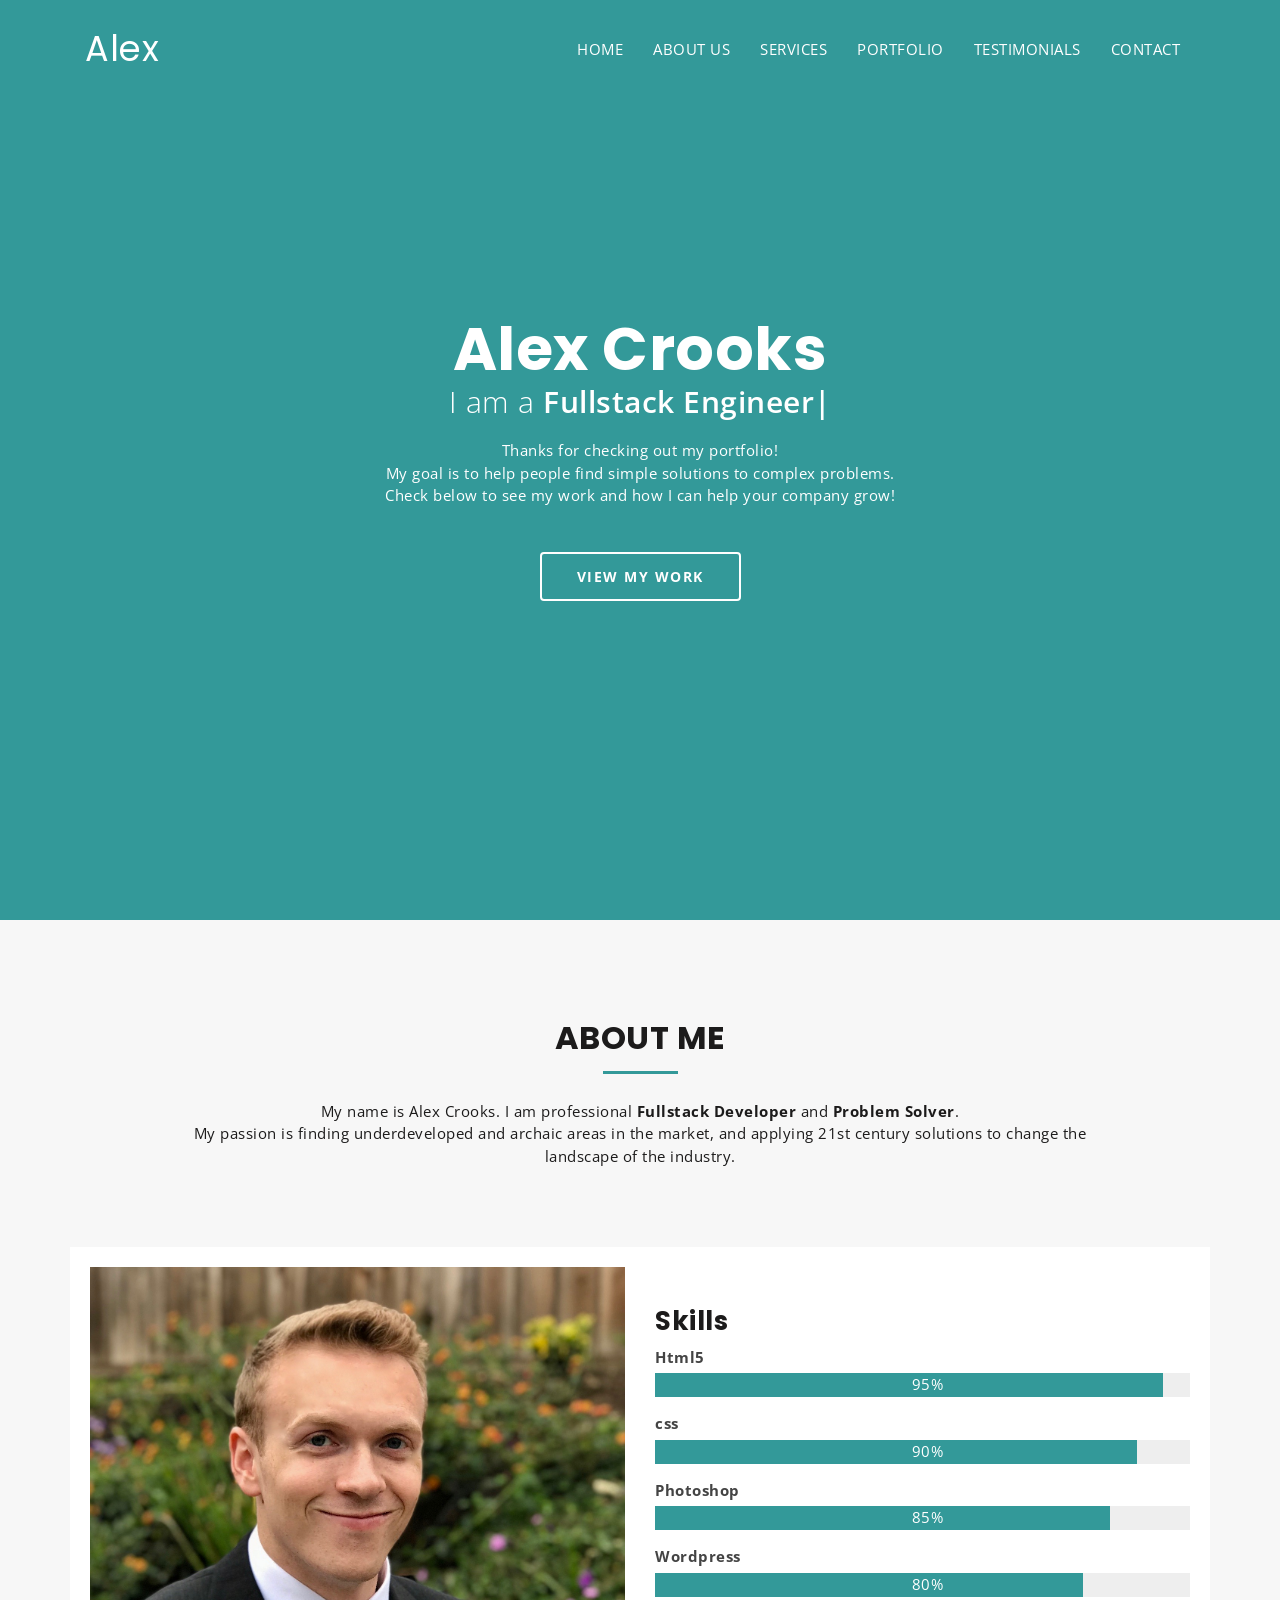
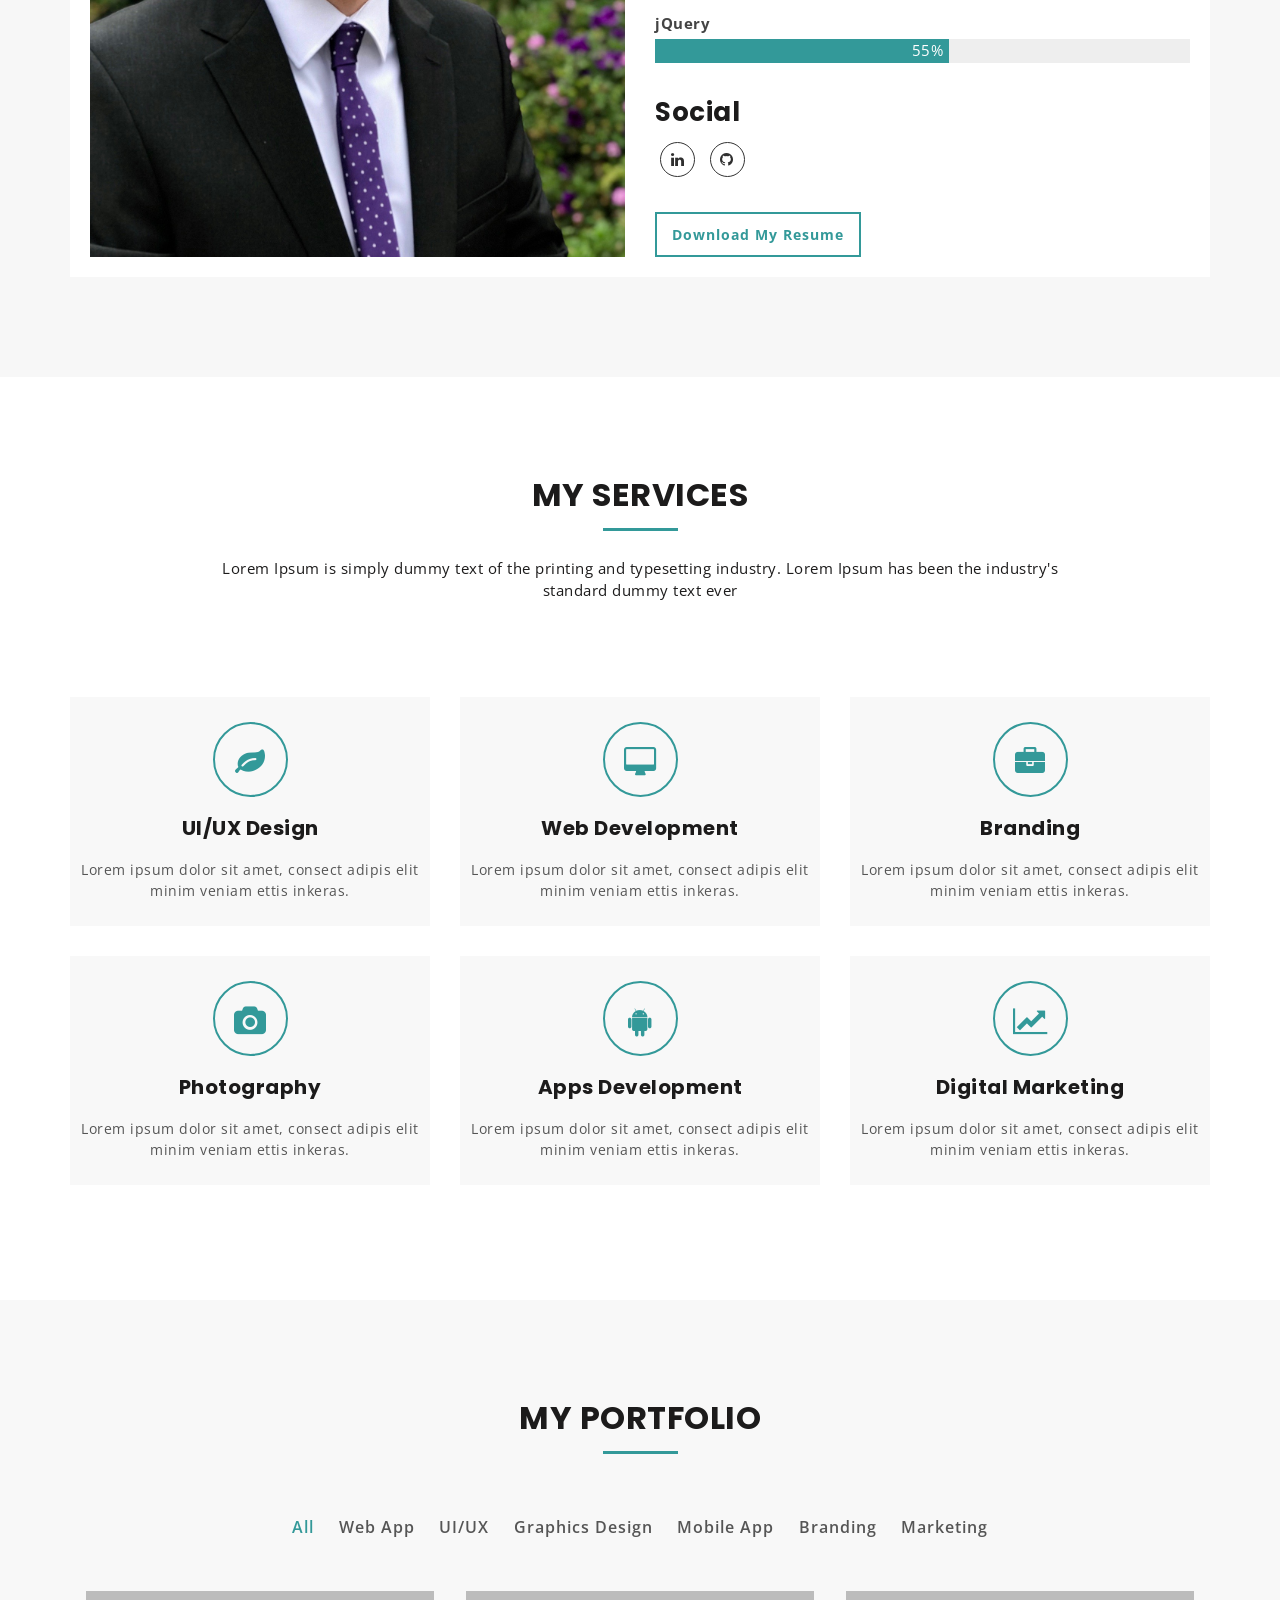
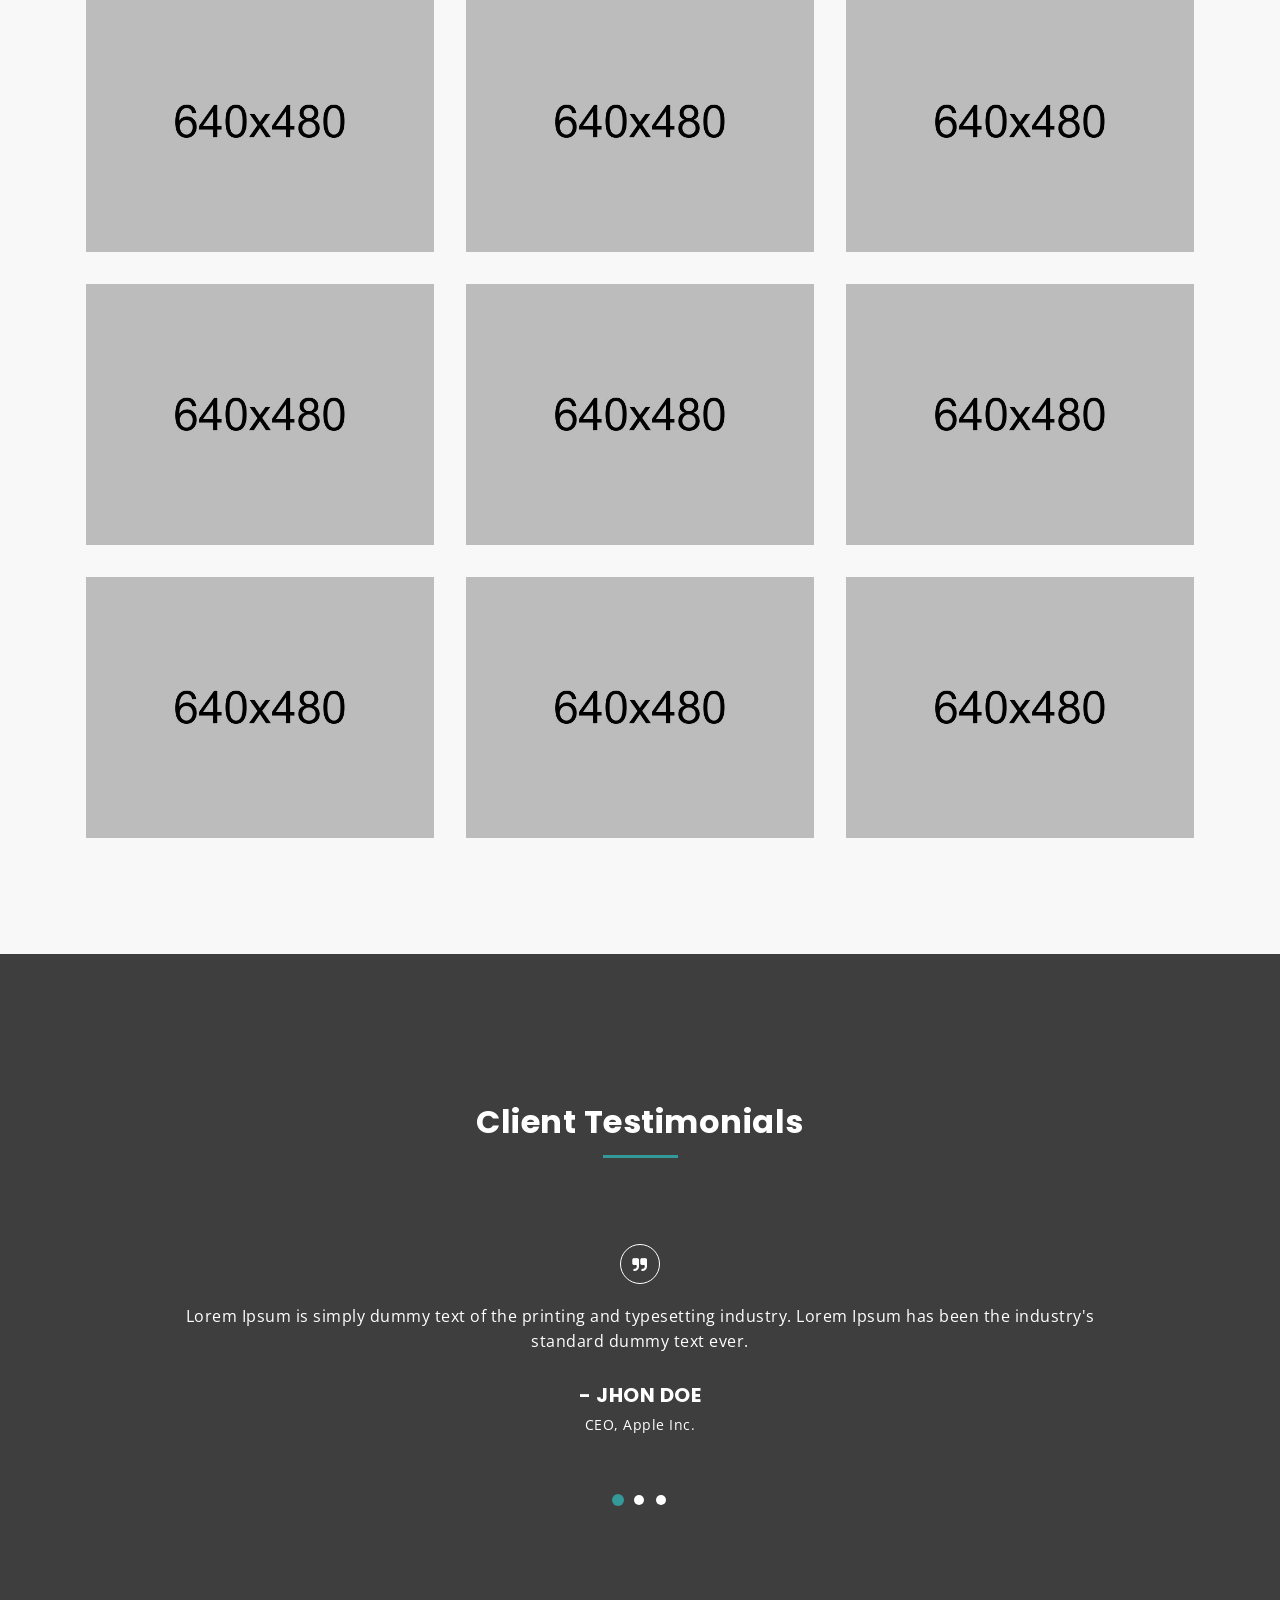
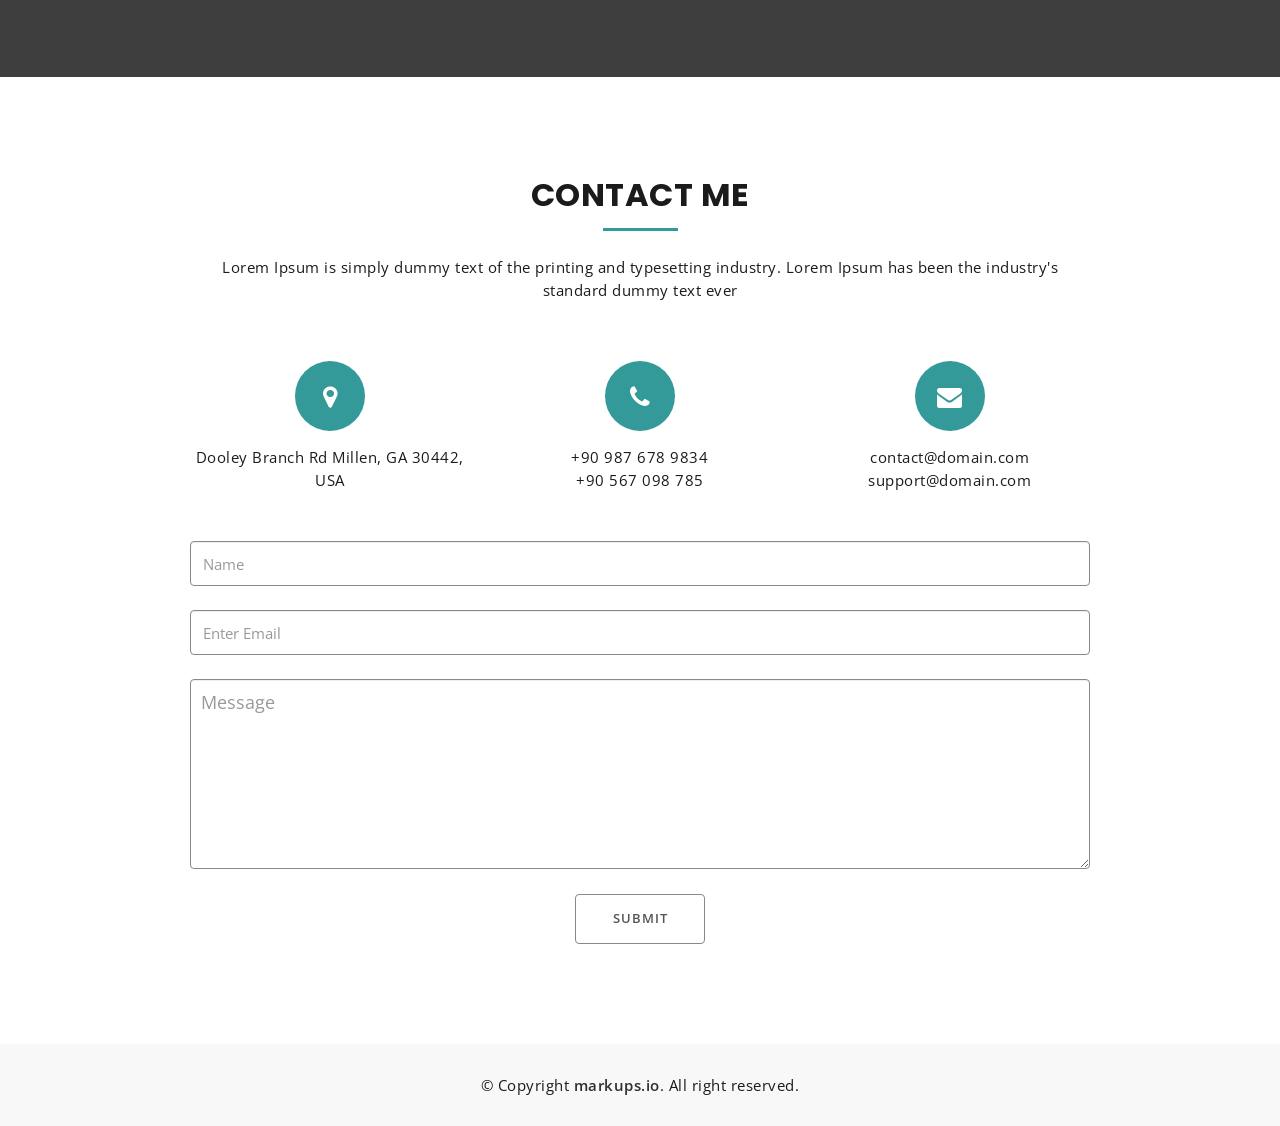
==== commit 17ae5f11: "Latest round of updates" ====
--- a/index.html
+++ b/index.html
@@ -5,7 +5,7 @@
     <meta http-equiv="X-UA-Compatible" content="IE=edge">
     <meta name="viewport" content="width=device-width, initial-scale=1">
     <!-- The above 3 meta tags *must* come first in the head; any other head content must come *after* these tags -->
-    <title>Kevin : Home</title>
+    <title>Alex : Home</title>
     <!-- Favicon -->
     <link rel="shortcut icon" type="image/icon" href="assets/images/favicon.ico"/>
     <!-- Font Awesome -->
@@ -87,21 +87,21 @@
 			<div class="row">
 				<div class="col-md-12">
 					<div class="mu-featured-area">
-						<h1>Kevin Petter</h1>
+						<h1>Alex Crooks</h1>
 
 						<!-- Start text slide -->
 						<div class="mu-featured-slider-wrapper">
 							<div class="mu-featured-slider" id="typed-strings">
-								<p>I am <span>UI/UX Designer</span></p>
-								<p>I am <span>Web Developer</span></p>
-		   						<p>I am <span>Photographer</span></p>
+								<p>I am a <span>Fullstack Engineer</span></p>
+								<p>I am a <span>Web Developer</span></p>
+		   						<p>I am a <span>Creative</span></p>
 							</div>
 							<span id="typed"></span>
 						</div>
 						<!-- Start text slide -->
 						
 						<div class="mu-featured-content">
-							<p>Lorem ipsum dolor sit amet, consectetur adipisicing elit. Facere ipsa necessitatibus voluptate. Dolores sed neque, accusantium iusto inventore harum quibusdam, aspernatur, ullam vero ea eos ipsam tenetur dolore qui voluptatibus!</p>
+							<p>Thanks for checking out my portfolio!<br/>My goal is to help people find simple solutions to complex problems.<br/>Check below to see my work and how I can help your company grow!</p>
 							<a href="#mu-portfolio" class="mu-primary-btn view-my-work-btn">VIEW MY WORK</a>
 						</div>
 
@@ -127,7 +127,7 @@
 							<div class="mu-about-header">
 								<h2 class="mu-heading-title">ABOUT ME</h2>
 								<span class="mu-header-dot"></span>
-								<p>My name is Kevin Pitter. I am professional <strong>Web Designer</strong> and <strong>Web Developer</strong>. Lorem Ipsum is simply dummy text of the printing and typesetting industry. Lorem Ipsum has been the industry's standard dummy text ever</p>
+								<p>My name is Alex Crooks. I am professional <strong>Fullstack Developer</strong> and <strong>Problem Solver</strong>.<br/>My passion is finding underdeveloped and archaic areas in the market, and applying 21st century solutions to change the landscape of the industry.</p>
 							</div>
 
 							<!-- Start About Us Content -->
@@ -135,7 +135,7 @@
 								<div class="row">
 									<div class="col-md-6">
 										<div class="mu-about-content-left">
-											<img class="mu-profile-img" src="assets/images/profile.jpg" alt="Profile Image">
+											<img class="mu-profile-img" src="assets/images/IMG_0009.jpg" alt="Profile Image">
 										</div>
 									</div>
 									<div class="col-md-6">
@@ -167,14 +167,12 @@
 						                  	<!-- Start Social Media -->
 						                  	<div class="mu-social-media">
 						                  		<h3>Social</h3>
-						                  		<a href="#"><i class="fa fa-facebook"></i></a>
-						                  		<a href="#"><i class="fa fa-twitter"></i></a>
-						                  		<a href="#"><i class="fa fa-linkedin"></i></a>
-						                  		<a href="#"><i class="fa fa-google-plus"></i></a>
+						                  		<a href="https://www.linkedin.com/in/alex-crooks/"><i class="fa fa-linkedin"></i></a>
+						                  		<a href="https://github.com/acrks"><i class="fa fa-github"></i></a>
 						                  	</div>
 
 						                  	<!-- Download Ressume Button -->
-						                  	<a href="#" class="mu-resume-btn">Download My Resume</a>
+						                  	<a href="/Users/aic/Desktop/Coding/Portfolio Site/Alex Crooks a_A Resume .pdf" class="mu-resume-btn">Download My Resume</a>
 
 										</div>
 									</div>
--- a/style.css
+++ b/style.css
@@ -131,7 +131,6 @@
 	background-color: #ddd;
 	padding: 4px 6px;
 	border-radius: 2px;
-	color: ;
 }
 
 address {
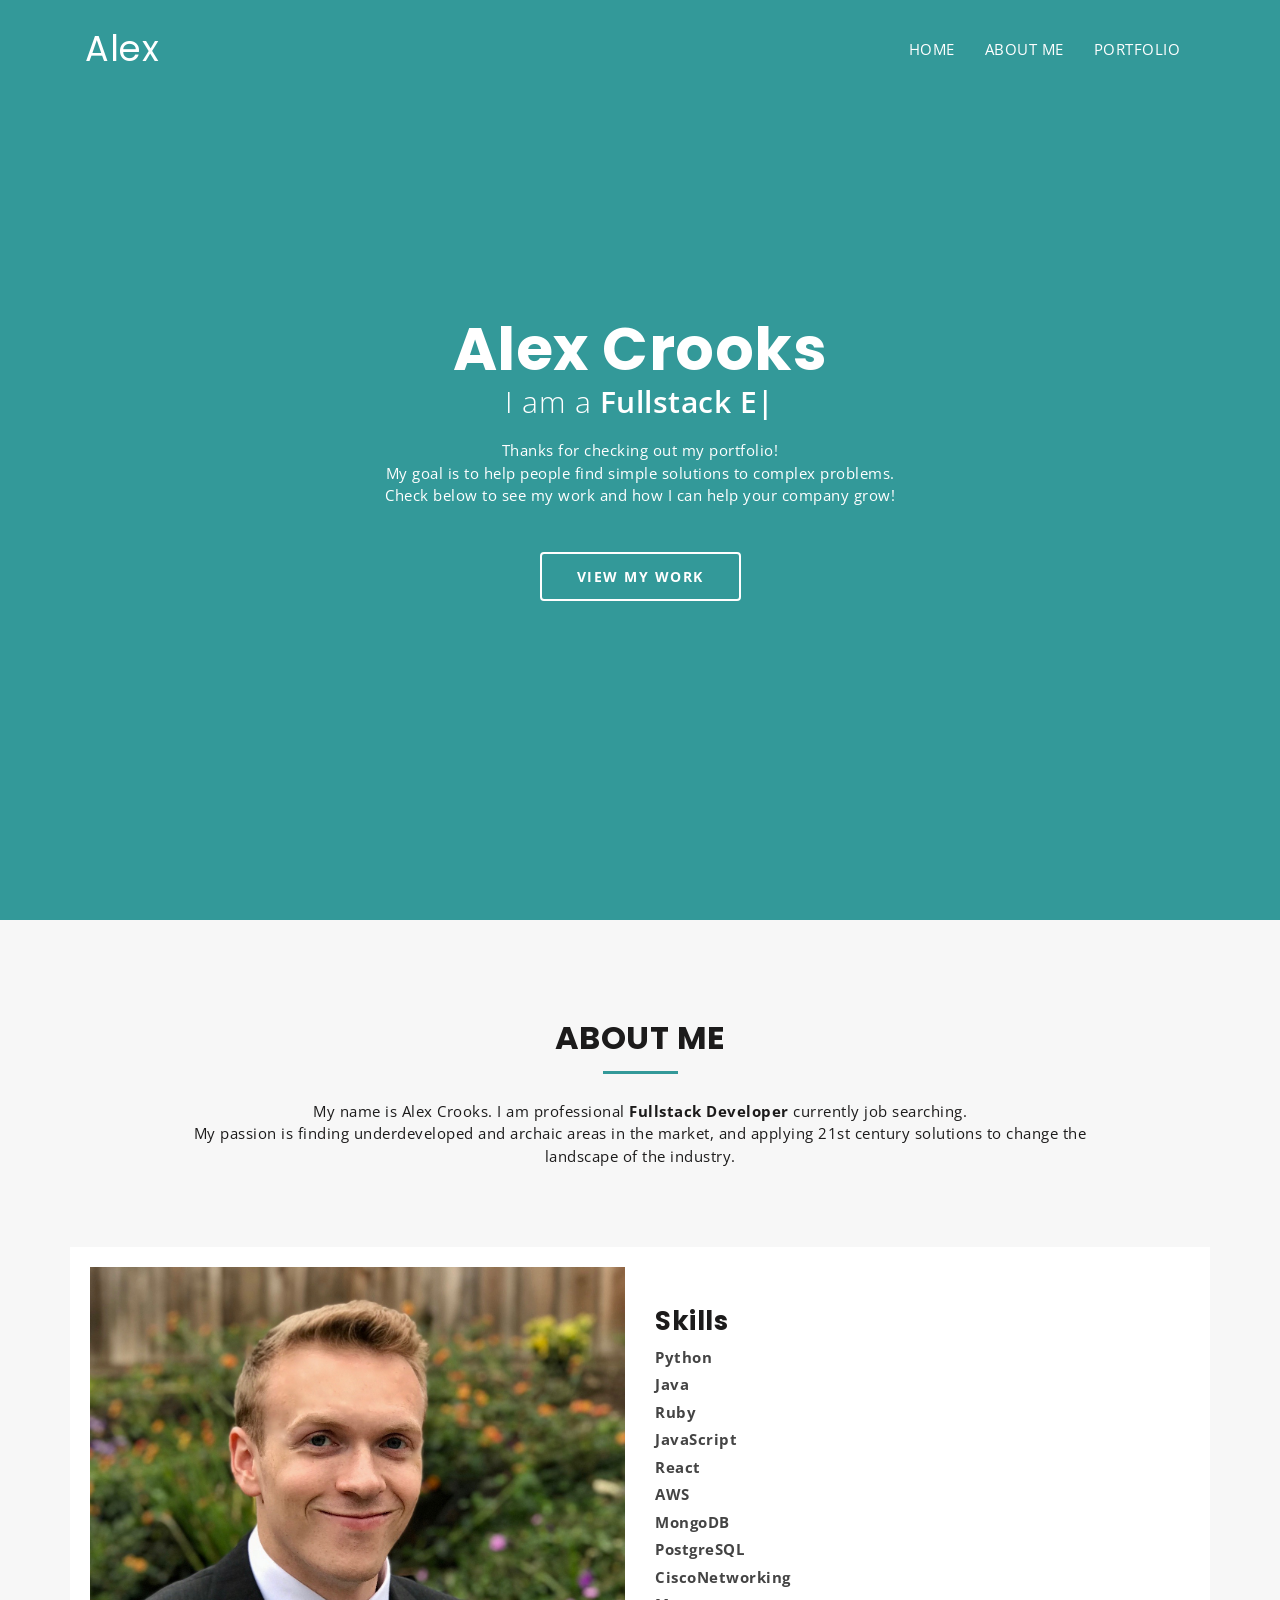
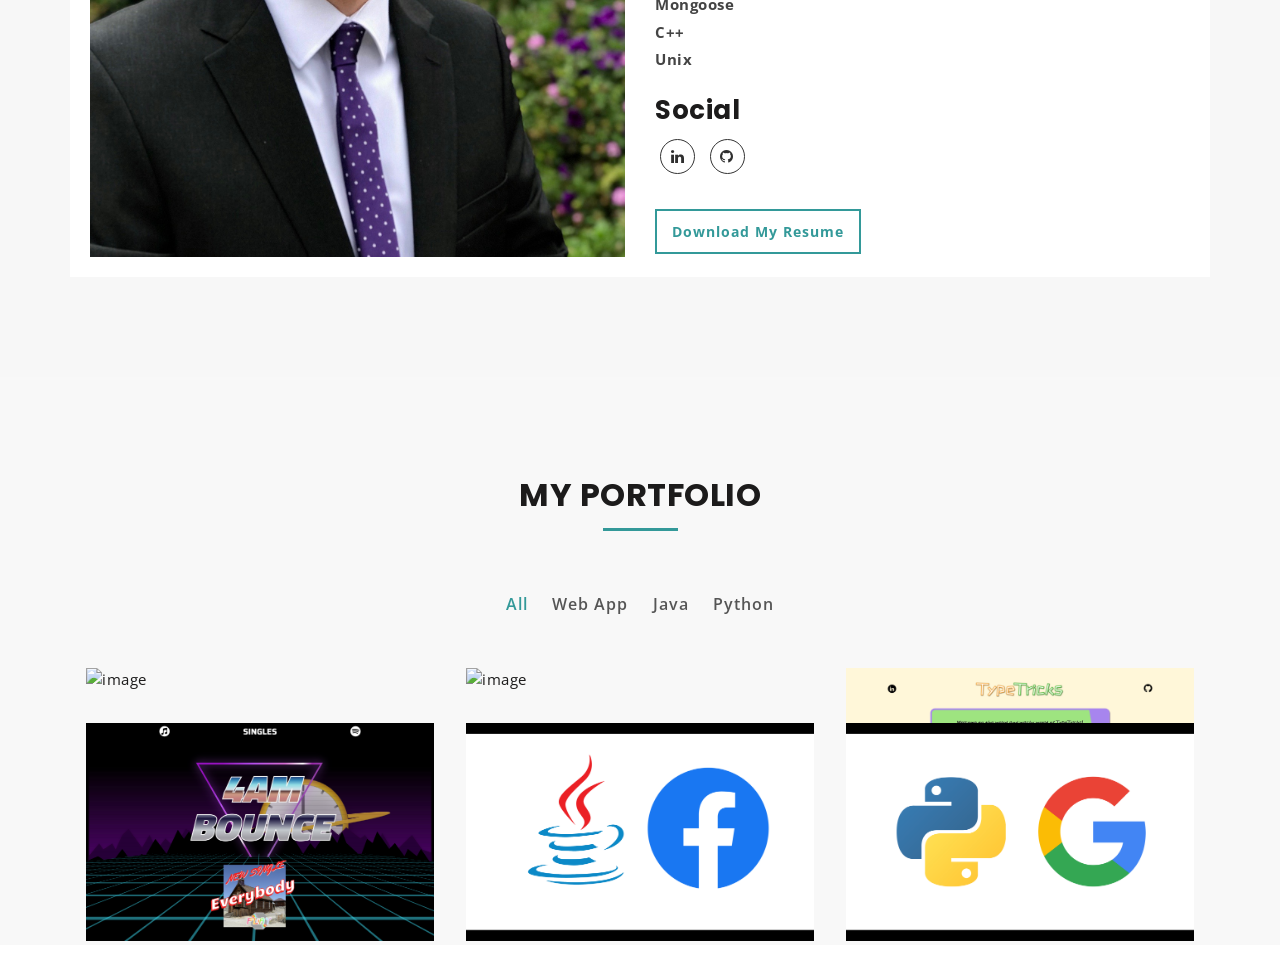
==== commit 0a256d04: "Good to go for 11/17" ====
--- a/index.html
+++ b/index.html
@@ -67,11 +67,8 @@
 		    <div class="collapse navbar-collapse" id="bs-example-navbar-collapse-1">
 		      	<ul class="nav navbar-nav mu-menu navbar-right">
 			        <li><a href="#">HOME</a></li>
-			        <li><a href="#mu-about">ABOUT US</a></li>
-			        <li><a href="#mu-service">SERVICES</a></li>
+			        <li><a href="#mu-about">ABOUT ME</a></li>
 		            <li><a href="#mu-portfolio">PORTFOLIO</a></li>
-		            <li><a href="#mu-testimonials">TESTIMONIALS</a></li>
-		            <li><a href="#mu-contact">CONTACT</a></li>
 		      	</ul>
 		    </div><!-- /.navbar-collapse -->
 		  </div><!-- /.container-fluid -->
@@ -127,7 +124,7 @@
 							<div class="mu-about-header">
 								<h2 class="mu-heading-title">ABOUT ME</h2>
 								<span class="mu-header-dot"></span>
-								<p>My name is Alex Crooks. I am professional <strong>Fullstack Developer</strong> and <strong>Problem Solver</strong>.<br/>My passion is finding underdeveloped and archaic areas in the market, and applying 21st century solutions to change the landscape of the industry.</p>
+								<p>My name is Alex Crooks. I am professional <strong>Fullstack Developer</strong> currently job searching.<br/>My passion is finding underdeveloped and archaic areas in the market, and applying 21st century solutions to change the landscape of the industry.</p>
 							</div>
 
 							<!-- Start About Us Content -->
@@ -145,34 +142,29 @@
 
 						                  	<div class="mu-skill-progress-bar">
 						                  		<h3>Skills</h3>
-							                    <span>Html5</span>
-							                    <div class="mu-pro-bar mu-html5-bar">
-							                      
-							                    </div>
-							                    <span>css</span>
-							                    <div class="mu-pro-bar mu-css-bar">
-							                     
-							                    </div>
-							                    <span>Photoshop</span>
-							                    <div class="mu-pro-bar mu-photoshop-bar">
-							                    </div>
-							                    <span>Wordpress</span>
-							                    <div class="mu-pro-bar mu-wordpress-bar">
-							                    </div>
-							                    <span>jQuery</span>
-							                    <div class="mu-pro-bar mu-jquery-bar">
-							                    </div>
+							                    <span>Python</span>  
+							                    <span>Java</span>
+							                    <span>Ruby</span>
+							                    <span>JavaScript</span>
+							                    <span>React</span>
+							                    <span>AWS</span>
+							                    <span>MongoDB</span>
+							                    <span>PostgreSQL</span>  
+							                    <span>CiscoNetworking</span>
+							                    <span>Mongoose</span>
+							                    <span>C++</span>
+							                    <span>Unix</span>
 						                  	</div>
 
 						                  	<!-- Start Social Media -->
 						                  	<div class="mu-social-media">
 						                  		<h3>Social</h3>
-						                  		<a href="https://www.linkedin.com/in/alex-crooks/"><i class="fa fa-linkedin"></i></a>
-						                  		<a href="https://github.com/acrks"><i class="fa fa-github"></i></a>
+						                  		<a href="https://www.linkedin.com/in/alex-crooks/" target="_blank"><i class="fa fa-linkedin"></i></a>
+						                  		<a href="https://github.com/acrks" target="_blank"><i class="fa fa-github"></i></a>
 						                  	</div>
 
 						                  	<!-- Download Ressume Button -->
-						                  	<a href="/Users/aic/Desktop/Coding/Portfolio Site/Alex Crooks a_A Resume .pdf" class="mu-resume-btn">Download My Resume</a>
+						                  	<a href="https://docs.google.com/document/d/1-TT__s6e-_GE03AnRzb2VOVUVVHWytZwXMMAjXbiQv4/export?format=pdf" class="mu-resume-btn" download="alex_crooks_resume">Download My Resume</a>
 
 										</div>
 									</div>
@@ -186,106 +178,6 @@
 			</div>
 		</section>
 		<!-- End About -->
-
-		<!-- Start Service -->
-		<section id="mu-service">
-			<div class="container">
-				<div class="row">
-					<div class="col-md-12">
-						<div class="mu-service-area">
-
-							<div class="mu-service-header">
-								<h2 class="mu-heading-title">MY SERVICES</h2>
-								<span class="mu-header-dot"></span>
-								<p>Lorem Ipsum is simply dummy text of the printing and typesetting industry. Lorem Ipsum has been the industry's standard dummy text ever</p>
-							</div>
-
-							<!-- Start Service Content -->
-							<div class="mu-service-content">
-								<div class="row">
-
-									<!-- Service Single Content -->
-									<div class="col-md-4 col-sm-6">
-										<div class="mu-service-content-single">
-											<span class="mu-service-icon-box">
-												<i class="fa fa-leaf"></i>
-											</span>
-											<h4>UI/UX Design</h4>
-											<p>Lorem ipsum dolor sit amet, consect adipis elit minim veniam ettis inkeras.</p>
-										</div>
-									</div>
-									<!-- / Service Single Content -->
-
-									<!-- Service Single Content -->
-									<div class="col-md-4 col-sm-6">
-										<div class="mu-service-content-single">
-											<span class="mu-service-icon-box">
-												<i class="fa fa-desktop"></i>
-											</span>
-											<h4>Web Development</h4>
-											<p>Lorem ipsum dolor sit amet, consect adipis elit minim veniam ettis inkeras.</p>
-										</div>
-									</div>
-									<!-- / Service Single Content -->
-
-									<!-- Service Single Content -->
-									<div class="col-md-4 col-sm-6">
-										<div class="mu-service-content-single">
-											<span class="mu-service-icon-box">
-												<i class="fa fa-briefcase"></i>
-											</span>
-											<h4>Branding</h4>
-											<p>Lorem ipsum dolor sit amet, consect adipis elit minim veniam ettis inkeras.</p>
-										</div>
-									</div>
-									<!-- / Service Single Content -->
-
-									<!-- Service Single Content -->
-									<div class="col-md-4 col-sm-6">
-										<div class="mu-service-content-single">
-											<span class="mu-service-icon-box">
-												<i class="fa fa-camera"></i>
-											</span>
-											<h4>Photography</h4>
-											<p>Lorem ipsum dolor sit amet, consect adipis elit minim veniam ettis inkeras.</p>
-										</div>
-									</div>
-									<!-- / Service Single Content -->
-
-									<!-- Service Single Content -->
-									<div class="col-md-4 col-sm-6">
-										<div class="mu-service-content-single">
-											<span class="mu-service-icon-box">
-												<i class="fa fa-android"></i>
-											</span>
-											<h4>Apps Development</h4>
-											<p>Lorem ipsum dolor sit amet, consect adipis elit minim veniam ettis inkeras.</p>
-										</div>
-									</div>
-									<!-- / Service Single Content -->
-
-									<!-- Service Single Content -->
-									<div class="col-md-4 col-sm-6">
-										<div class="mu-service-content-single">
-											<span class="mu-service-icon-box">
-												<i class="fa fa-line-chart"></i>
-											</span>
-											<h4>Digital Marketing</h4>
-											<p>Lorem ipsum dolor sit amet, consect adipis elit minim veniam ettis inkeras.</p>
-										</div>
-									</div>
-									<!-- / Service Single Content -->
-
-								</div>
-							</div>
-							<!-- End Service Content -->
-
-						</div>
-					</div>
-				</div>
-			</div>
-		</section>
-		<!-- End Service -->
 
 		<!-- Start Portfolio -->
 		<section id="mu-portfolio">
@@ -304,11 +196,8 @@
 								<ul class="mu-simplefilter">
 					                <li class="active" data-filter="all">All</li>
 					                <li data-filter="1">Web App</li>
-					                <li data-filter="2">UI/UX</li>
-					                <li data-filter="3">Graphics Design</li>
-					                <li data-filter="4">Mobile App</li>
-					                <li data-filter="5">Branding</li>
-					                <li data-filter="6">Marketing</li>
+					                <li data-filter="2">Java</li>
+					                <li data-filter="3">Python</li>
 					            </ul>
 							</div>
 
@@ -318,103 +207,71 @@
 
 					                <div class="col-xs-6 col-sm-4 col-md-4 filtr-item" data-category="1">
 					                	<div class="mu-item-thumbonail">
-					                		<img class="img-responsive" src="assets/images/portfolio/img-1.jpeg" alt="image">
-					                	</div>
-					                	<div class="mu-filter-item-content">
-					                    	<h4 class="mu-filter-item-title">WEB DEVELOPMENT</h4>
-					                    	<a class="mu-filter-link" href="#"><i class="fa fa-link"></i></a>
-					                    	<a class="mu-filter-imglink" href="assets/images/portfolio/img-1.jpeg" title="Web Development"><i class="fa fa-search"></i></a>
+					                		<img class="img-responsive" src="assets/images/portfolio/cutabove_splash.png" alt="image">
+					                	</div>
+					                	<div class="mu-filter-item-content">
+					                    	<h4 class="mu-filter-item-title">cutAbove</h4>
+					                    	<a class="mu-filter-link" href="https://pacific-sea-61217.herokuapp.com/#/" target = "_blank" ><i class="fa fa-link"></i></a>
+					                    	<a class="mu-filter-imglink" href="https://github.com/acrks/cutAbove" target = "_blank" title="Web Development"><i class="fa fa-search"></i></a>
+					                    </div>
+					                </div>
+
+					                <div class="col-xs-6 col-sm-4 col-md-4 filtr-item" data-category="1">
+					                	<div class="mu-item-thumbonail">
+					                		<img class="img-responsive" src="assets/images/portfolio/rillow_splash.png" alt="image">
+					                	</div>
+					                	<div class="mu-filter-item-content">
+					                    	<h4 class="mu-filter-item-title">Rillow</h4>
+					                    	<a class="mu-filter-link" href="https://rillow.herokuapp.com/#/" target = "_blank"><i class="fa fa-link"></i></a>
+					                    	<a class="mu-filter-imglink" href="https://github.com/acrks/rillow" target = "_blank" title="Web Development"><i class="fa fa-search"></i></a>
+					                    </div>
+					                </div>
+
+					                <div class="col-xs-6 col-sm-4 col-md-4 filtr-item" data-category="1">
+					                	<div class="mu-item-thumbonail">
+					                		<img class="img-responsive" src="assets/images/portfolio/typetricks_splash.png" alt="image">
+					                	</div>
+					                	<div class="mu-filter-item-content">
+					                    	<h4 class="mu-filter-item-title">TypeTricks</h4>
+					                    	<a class="mu-filter-link" href="https://acrks.github.io/aa_js_project/"><i class="fa fa-link"></i></a>
+					                    	<a class="mu-filter-imglink" href="https://github.com/acrks/aa_js_project" title="Web Development"><i class="fa fa-search"></i></a>
+					                    </div>
+					                </div>
+
+					                <div class="col-xs-6 col-sm-4 col-md-4 filtr-item" data-category="1">
+					                	<div class="mu-item-thumbonail">
+					                		<img class="img-responsive" src="assets/images/portfolio/4ambounce_splash.png" alt="image">
+					                	</div>
+					                	<div class="mu-filter-item-content">
+					                    	<h4 class="mu-filter-item-title">Custom MP3 Player</h4>
+					                    	<a class="mu-filter-link" href="https://4ambounce.com/" target="_blank"><i class="fa fa-link"></i></a>
+					                    	<a class="mu-filter-imglink" href="https://github.com/acrks/4ambounce.com" target="_blank" title="Web Development"><i class="fa fa-search"></i></a>
 					                    </div>
 					                </div>
 
 					                <div class="col-xs-6 col-sm-4 col-md-4 filtr-item" data-category="2">
 					                	<div class="mu-item-thumbonail">
-					                		<img class="img-responsive" src="assets/images/portfolio/img-2.jpeg" alt="image">
-					                	</div>
-					                	<div class="mu-filter-item-content">
-					                    	<h4 class="mu-filter-item-title">UI/UX DESIGN</h4>
-					                    	<a class="mu-filter-link" href="#"><i class="fa fa-link"></i></a>
-					                    	<a class="mu-filter-imglink" href="assets/images/portfolio/img-2.jpeg" title="UI/UX DESIGN"><i class="fa fa-search"></i></a>
+					                		<img class="img-responsive" src="assets/images/portfolio/java_fb.png" alt="image">
+					                	</div>
+					                	<div class="mu-filter-item-content">
+					                    	<h4 class="mu-filter-item-title">Java Facebook Clone</h4>
+					                    	<!-- <a class="mu-filter-link" href="#"><i class="fa fa-link" target = "_blank"></i></a> -->
+					                    	<a class="mu-filter-imglink" href="https://github.com/acrks/JavaFacebookClone" target = "_blank"><i class="fa fa-search"></i></a>
 					                    </div>
 					                </div>
 
 					                <div class="col-xs-6 col-sm-4 col-md-4 filtr-item" data-category="3">
 					                	<div class="mu-item-thumbonail">
-					                		<img class="img-responsive" src="assets/images/portfolio/img-3.jpeg" alt="image">
-					                	</div>
-					                	<div class="mu-filter-item-content">
-					                    	<h4 class="mu-filter-item-title">GRAPHICS DESIGN</h4>
-					                    	<a class="mu-filter-link" href="#"><i class="fa fa-link"></i></a>
-					                    	<a class="mu-filter-imglink" href="assets/images/portfolio/img-3.jpeg" title="GRAPHICS DESIGN"><i class="fa fa-search"></i></a>
-					                    </div>
-					                </div>
-
-					                <div class="col-xs-6 col-sm-4 col-md-4 filtr-item" data-category="4">
-					                	<div class="mu-item-thumbonail">
-					                		<img class="img-responsive" src="assets/images/portfolio/img-4.jpeg" alt="image">
-					                	</div>
-					                	<div class="mu-filter-item-content">
-					                    	<h4 class="mu-filter-item-title">MOBILE APP</h4>
-					                    	<a class="mu-filter-link" href="#"><i class="fa fa-link"></i></a>
-					                    	<a class="mu-filter-imglink" href="assets/images/portfolio/img-4.jpeg" title="MOBILE APP"><i class="fa fa-search"></i></a>
-					                    </div>
-					                </div>
-
-					                <div class="col-xs-6 col-sm-4 col-md-4 filtr-item" data-category="5">
-					                	<div class="mu-item-thumbonail">
-					                		<img class="img-responsive" src="assets/images/portfolio/img-5.jpeg" alt="image">
-					                	</div>
-					                	<div class="mu-filter-item-content">
-					                    	<h4 class="mu-filter-item-title">BRANDING</h4>
-					                    	<a class="mu-filter-link" href="#"><i class="fa fa-link"></i></a>
-					                    	<a class="mu-filter-imglink" href="assets/images/portfolio/img-5.jpeg" title="BRANDING"><i class="fa fa-search"></i></a>
-					                    </div>
-					                </div>
-
-					                <div class="col-xs-6 col-sm-4 col-md-4 filtr-item" data-category="6">
-					                	<div class="mu-item-thumbonail">
-					                		<img class="img-responsive" src="assets/images/portfolio/img-6.jpeg" alt="image">
-					                	</div>
-					                	<div class="mu-filter-item-content">
-					                    	<h4 class="mu-filter-item-title">MARKETING</h4>
-					                    	<a class="mu-filter-link" href="#"><i class="fa fa-link"></i></a>
-					                    	<a class="mu-filter-imglink" href="assets/images/portfolio/img-6.jpeg" title="MARKETING"><i class="fa fa-search"></i></a>
-					                    </div>
-					                </div>
-
-					                <div class="col-xs-6 col-sm-4 col-md-4 filtr-item" data-category="1">
-					                	<div class="mu-item-thumbonail">
-					                		<img class="img-responsive" src="assets/images/portfolio/img-7.jpg" alt="image">
-					                	</div>
-					                	<div class="mu-filter-item-content">
-					                    	<h4 class="mu-filter-item-title">WEB DEVELOPMENT</h4>
-					                    	<a class="mu-filter-link" href="#"><i class="fa fa-link"></i></a>
-					                    	<a class="mu-filter-imglink" href="assets/images/portfolio/img-7.jpg" title="WEB DEVELOPMENT"><i class="fa fa-search"></i></a>
-					                    </div>
-					                </div>
-
-					                <div class="col-xs-6 col-sm-4 col-md-4 filtr-item" data-category="4">
-					                	<div class="mu-item-thumbonail">
-					                		<img class="img-responsive" src="assets/images/portfolio/img-8.jpeg" alt="image">
-					                	</div>
-					                	<div class="mu-filter-item-content">
-					                    	<h4 class="mu-filter-item-title">MOBILE APP</h4>
-					                    	<a class="mu-filter-link" href="#"><i class="fa fa-link"></i></a>
-					                    	<a class="mu-filter-imglink" href="assets/images/portfolio/img-8.jpeg" title="MOBILE APP"><i class="fa fa-search"></i></a>
-					                    </div>
-					                </div>
-
-					                <div class="col-xs-6 col-sm-4 col-md-4 filtr-item" data-category="3">
-					                	<div class="mu-item-thumbonail">
-					                		<img class="img-responsive" src="assets/images/portfolio/img-9.jpeg" alt="image">
-					                	</div>
-					                	<div class="mu-filter-item-content">
-					                    	<h4 class="mu-filter-item-title">GRAPHICS DESIGN</h4>
-					                    	<a class="mu-filter-link" href="#"><i class="fa fa-link"></i></a>
-					                    	<a class="mu-filter-imglink" href="assets/images/portfolio/img-9.jpeg" title="GRAPHICS DESIGN"><i class="fa fa-search"></i></a>
-					                    </div>
-					                </div>
-
+					                		<img class="img-responsive" src="assets/images/portfolio/python_google.png" alt="image">
+					                	</div>
+					                	<div class="mu-filter-item-content">
+					                    	<h4 class="mu-filter-item-title">Python Google Clone</h4>
+					                    	<!-- <a class="mu-filter-link" href="#"><i class="fa fa-link"></i></a> -->
+					                    	<a class="mu-filter-imglink" href="https://github.com/acrks/pythonGoogleClone" target = "_blank" title="MARKETING"><i class="fa fa-search"></i></a>
+					                    </div>
+					                </div>
+
+					                
 					            </div>
 							</div>
 							<!-- End Portfolio Content -->
@@ -427,7 +284,7 @@
 		<!-- End Portfolio -->
 
 		<!-- Start Testimonials -->
-		<section id="mu-testimonials">
+		<!-- <section id="mu-testimonials">
 			<div class="container">
 				<div class="row">
 					<div class="col-md-12">
@@ -468,12 +325,12 @@
 					</div>
 				</div>
 			</div>
-		</section>
+		</section> -->
 		<!-- End Testimonials -->
 
 
 		<!-- Start Contact -->
-		<section id="mu-contact">
+		<!-- <section id="mu-contact">
 			<div class="container">
 				<div class="row">
 					<div class="col-md-12">
@@ -485,7 +342,6 @@
 								<p>Lorem Ipsum is simply dummy text of the printing and typesetting industry. Lorem Ipsum has been the industry's standard dummy text ever</p>
 							</div>
 
-							<!-- Start Contact Content -->
 							<div class="mu-contact-content">
 								<div class="row">
 
@@ -538,13 +394,12 @@
 
 								</div>
 							</div>
-							<!-- End Contact Content -->
 
 						</div>
 					</div>
 				</div>
 			</div>
-		</section>
+		</section> -->
 		<!-- End Contact -->
 
 	</main>
